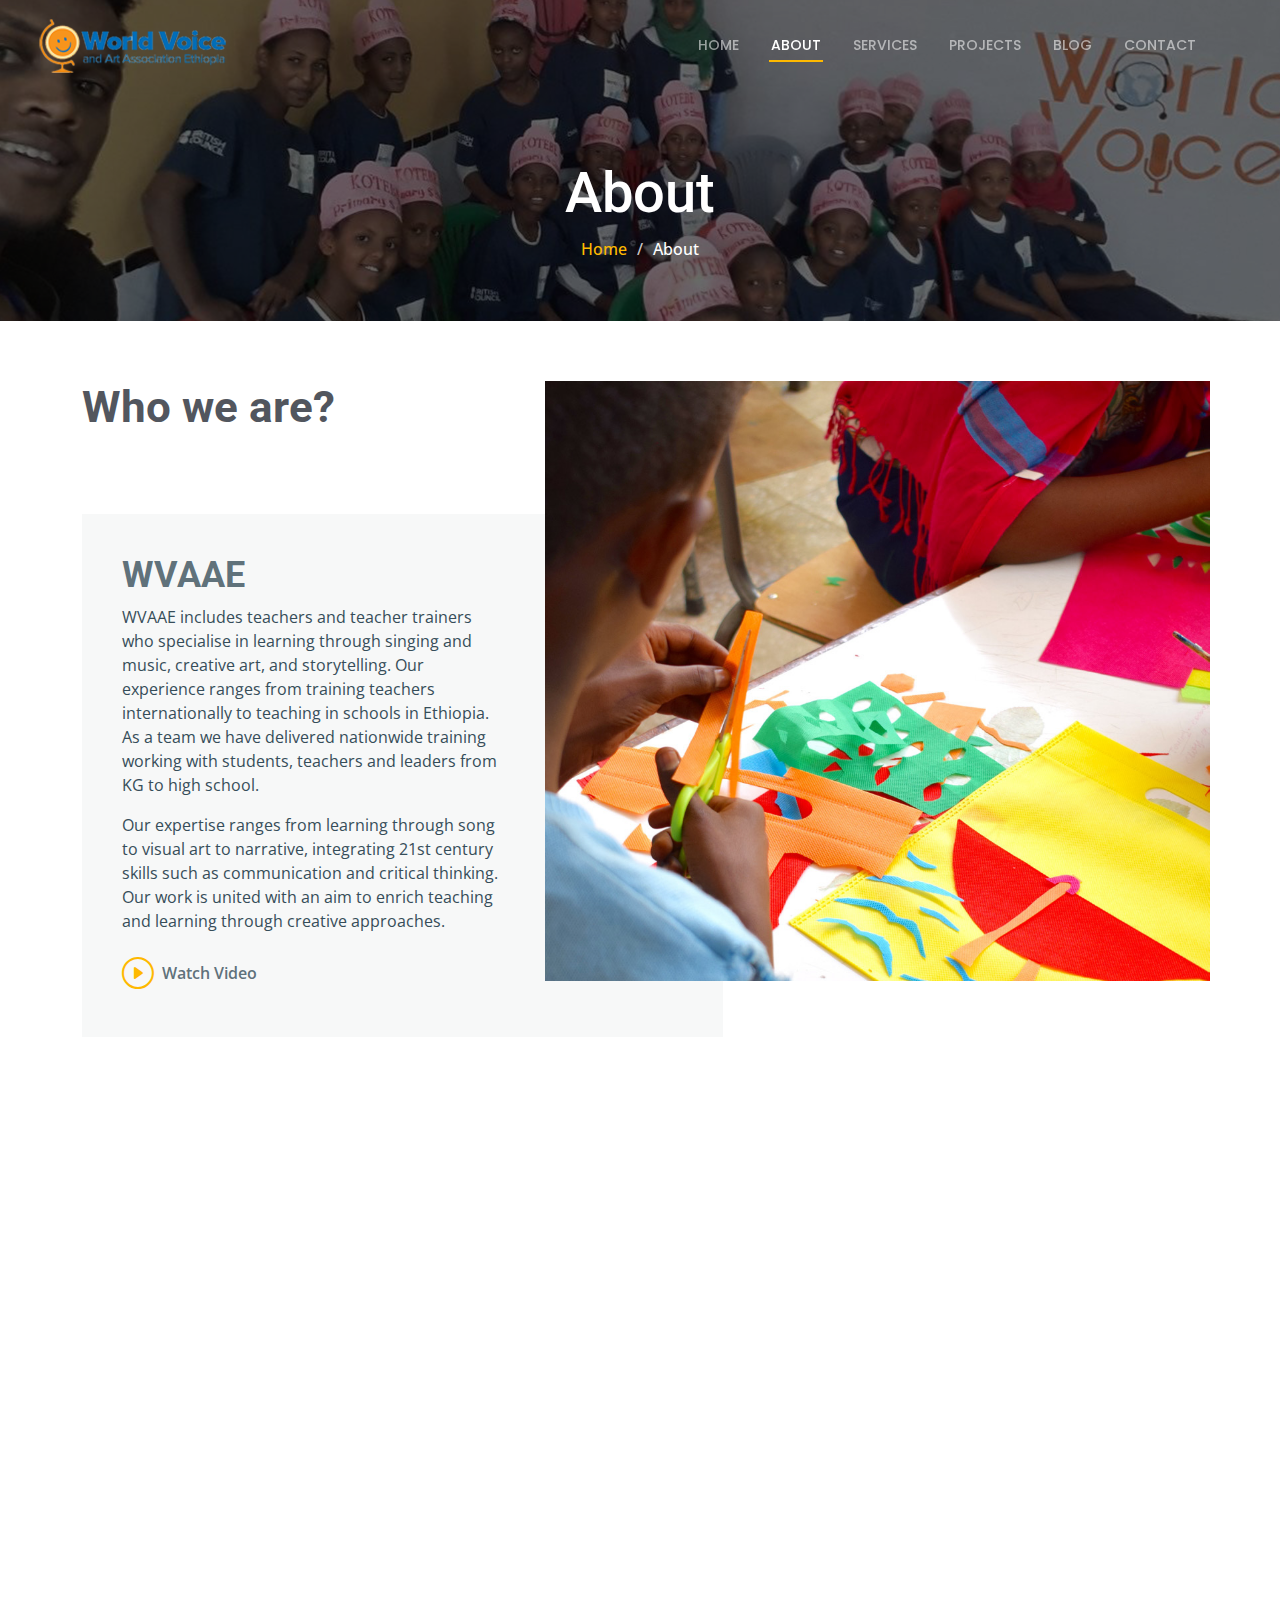
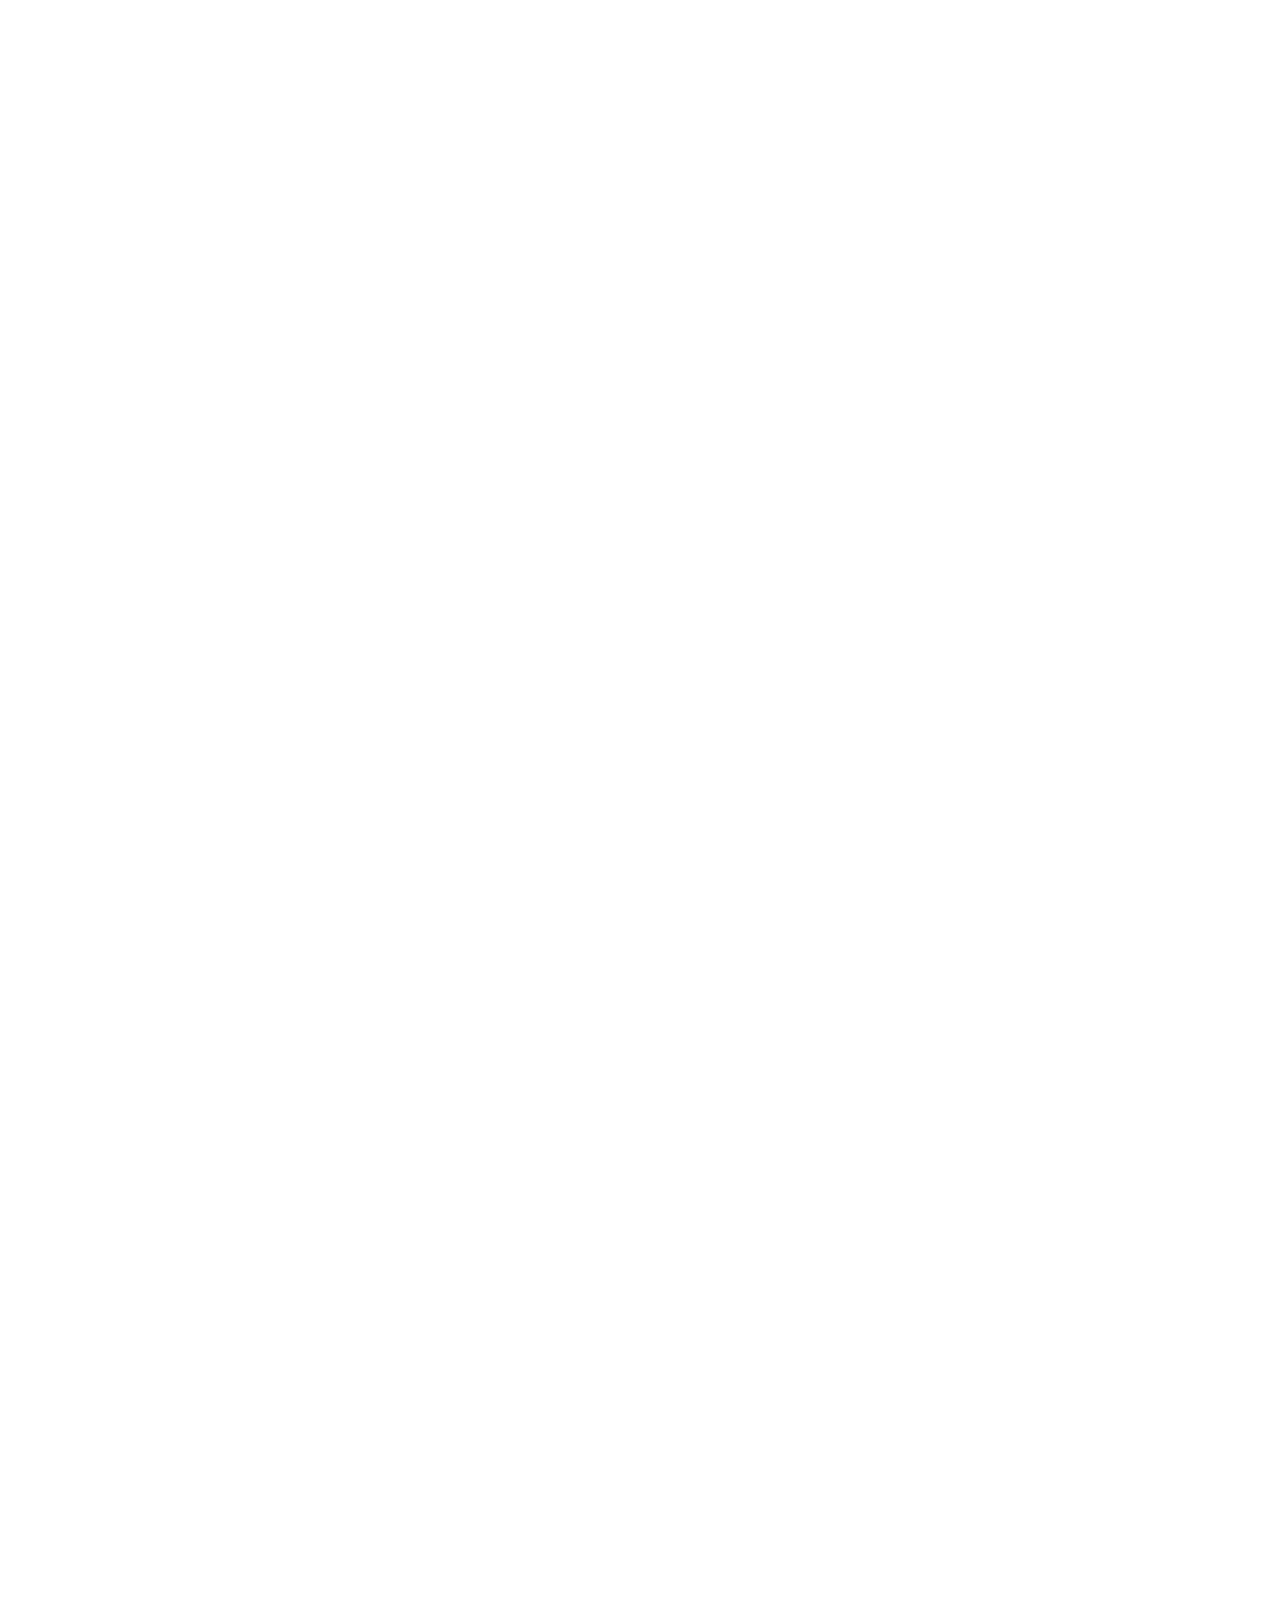
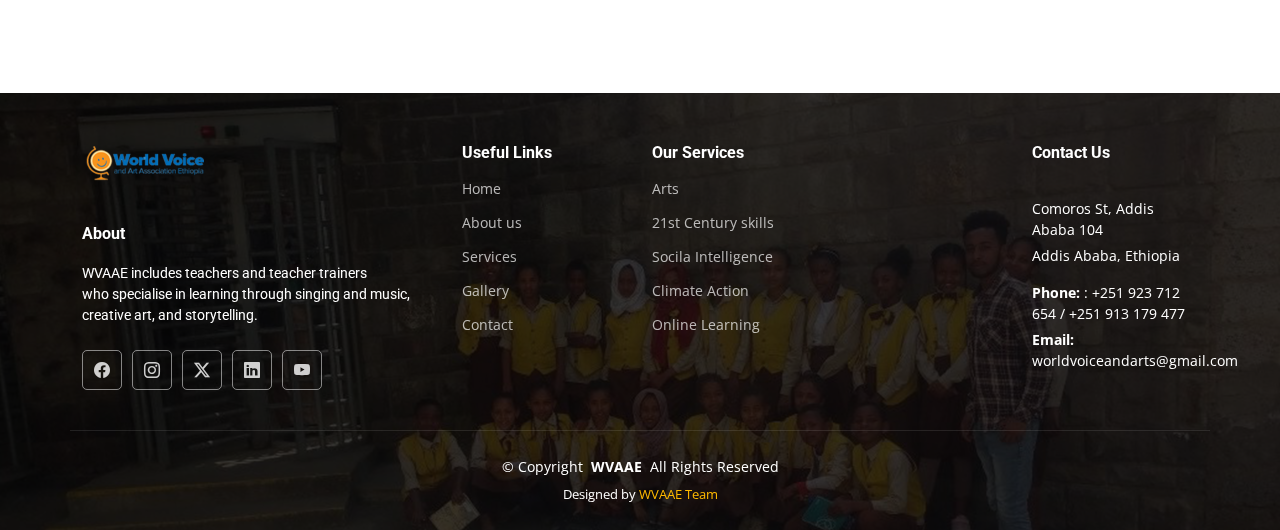
==== about.html @ 80161514 "completed blogs using apis" ====
<!DOCTYPE html>
<html lang="en">

<head>
  <meta charset="utf-8">
  <meta content="width=device-width, initial-scale=1.0" name="viewport">
  <title>About - WVAAE Webiste</title>
  <meta name="description" content="">
  <meta name="keywords" content="">

  <!-- Favicons -->
  <link href="assets/img/favicon.png" rel="icon">
  <link href="assets/img/apple-touch-icon.png" rel="apple-touch-icon">

  <!-- Fonts -->
  <link href="https://fonts.googleapis.com" rel="preconnect">
  <link href="https://fonts.gstatic.com" rel="preconnect" crossorigin>
  <link href="https://fonts.googleapis.com/css2?family=Roboto:ital,wght@0,100;0,300;0,400;0,500;0,700;0,900;1,100;1,300;1,400;1,500;1,700;1,900&family=Open+Sans:ital,wght@0,300;0,400;0,500;0,600;0,700;0,800;1,300;1,400;1,500;1,600;1,700;1,800&family=Poppins:ital,wght@0,100;0,200;0,300;0,400;0,500;0,600;0,700;0,800;0,900;1,100;1,200;1,300;1,400;1,500;1,600;1,700;1,800;1,900&display=swap" rel="stylesheet">

  <!-- Vendor CSS Files -->
  <link href="assets/vendor/bootstrap/css/bootstrap.min.css" rel="stylesheet">
  <link href="assets/vendor/bootstrap-icons/bootstrap-icons.css" rel="stylesheet">
  <link href="assets/vendor/aos/aos.css" rel="stylesheet">
  <link href="assets/vendor/fontawesome-free/css/all.min.css" rel="stylesheet">
  <link href="assets/vendor/glightbox/css/glightbox.min.css" rel="stylesheet">
  <link href="assets/vendor/swiper/swiper-bundle.min.css" rel="stylesheet">

  <!-- Main CSS File -->
  <link href="assets/css/main.css" rel="stylesheet">

 
</head>

<body class="about-page">

  <header id="header" class="header d-flex align-items-center fixed-top">
    <div class="container-fluid container-xl position-relative d-flex align-items-center justify-content-between">

      <a href="index.html" class="logo d-flex align-items-center">
        <!-- Uncomment the line below if you also wish to use an image logo -->
        <img src="assets/img/logo.png" alt="" style="width:100px;height:100px; transform: scale(2)">
        <!--<h1 class="sitename">UpConstruction</h1> <span>.</span>-->
      </a>

      <nav id="navmenu" class="navmenu">
        <ul>
          <li><a href="index.html">Home</a></li>
          <li><a href="about.html" class="active">About</a></li>
          <li><a href="services.html">Services</a></li>
          <li><a href="projects.html">Projects</a></li>
          <li><a href="blog.php">Blog</a></li>
          <!--<li><a href="blog.html">Gallery</a></li>-->
          <li><a href="contact.html">Contact</a></li>
        </ul>  
        <i class="mobile-nav-toggle d-xl-none bi bi-list"></i>
      </nav>

    </div>
  </header>

  <main class="main">

    <!-- Page Title -->
    <div class="page-title dark-background" style="background-image: url(assets/img/page-title-bg.jpg);">
      <div class="container position-relative">
        <h1>About</h1>
        <nav class="breadcrumbs">
          <ol>
            <li><a href="index.html">Home</a></li>
            <li class="current">About</li>
          </ol>
        </nav>
      </div>
    </div><!-- End Page Title -->

    <!-- About Section -->
    <section id="about" class="about section">

      <div class="container">

        <div class="row position-relative">

          <div class="col-lg-7 about-img" data-aos="zoom-out" data-aos-delay="200"><img src="assets/img/about.jpg"></div>

          <div class="col-lg-7" data-aos="fade-up" data-aos-delay="100">
            <h2 class="inner-title">Who we are?</h2>
            <div class="our-story">
              <!--<h4>Est 1988</h4>-->
              <h3>WVAAE</h3>
              <p>WVAAE includes teachers and teacher
                trainers who specialise in learning
                through singing and music, creative art,
                and storytelling. Our experience ranges
                from training teachers internationally to
                teaching in schools in Ethiopia. As a
                team we have delivered nationwide
                training working with students, teachers
                and leaders from KG to high school.</p>
              <!--<ul>
                <li><i class="bi bi-check-circle"></i> <span>Ullamco laboris nisi ut aliquip ex ea commo</span></li>
                <li><i class="bi bi-check-circle"></i> <span>Duis aute irure dolor in reprehenderit in</span></li>
                <li><i class="bi bi-check-circle"></i> <span>Ullamco laboris nisi ut aliquip ex ea</span></li>
              </ul>-->
              <p> Our
                expertise ranges from learning through
                song to visual art to narrative,
                integrating 21st century skills such as
                communication and critical thinking.
                Our work is united with an aim to enrich
                teaching and learning through creative
                approaches.</p>

              <div class="watch-video d-flex align-items-center position-relative">
                <i class="bi bi-play-circle"></i>
                <a href="https://www.youtube.com/watch?v=vJl0YEpzEnM&t=8s" class="glightbox stretched-link">Watch Video</a>
              </div>
            </div>
          </div>

        </div>

      </div>

    </section><!-- /About Section -->

    <!-- Stats Counter Section -->
    <section id="stats-counter" class="stats-counter section">

      <!-- Section Title -->
      <div class="container section-title" data-aos="fade-up">
        <h2>Stats</h2>
        <p>We're expanding our reach! Together, we're building a brighter future for education.</p>
      </div><!-- End Section Title -->

      <div class="container" data-aos="fade-up" data-aos-delay="100">

        <div class="row gy-4">

          <div class="col-lg-3 col-md-6">
            <div class="stats-item d-flex align-items-center w-100 h-100">
              <i class="bi bi-houses color-blue flex-shrink-0"></i>
              <div>
                <span data-purecounter-start="0" data-purecounter-end="20" data-purecounter-duration="1" class="purecounter"></span>
                <p>Schools</p>
              </div>
            </div>
          </div><!-- End Stats Item -->

          <div class="col-lg-3 col-md-6">
            <div class="stats-item d-flex align-items-center w-100 h-100">
              <i class="bi bi-map color-orange flex-shrink-0"></i>
              <div>
                <span data-purecounter-start="0" data-purecounter-end="6" data-purecounter-duration="1" class="purecounter"></span>
                <p>Project Regions</p>
              </div>
            </div>
          </div><!-- End Stats Item -->

          <div class="col-lg-3 col-md-6">
            <div class="stats-item d-flex align-items-center w-100 h-100">
              <i class="bi bi-buildings-fill color-green flex-shrink-0"></i>
              <div>
                <span data-purecounter-start="0" data-purecounter-end="5" data-purecounter-duration="1" class="purecounter"></span>
                <p>Partners</p>
              </div>
            </div>
          </div><!-- End Stats Item -->

          <div class="col-lg-3 col-md-6">
            <div class="stats-item d-flex align-items-center w-100 h-100">
              <i class="bi bi-people color-pink flex-shrink-0"></i>
              <div>
                <span data-purecounter-start="0" data-purecounter-end="10" data-purecounter-duration="1" class="purecounter"></span>
                <p>Trainers</p>
              </div>
            </div>
          </div><!-- End Stats Item -->

        </div>

      </div>

    </section><!-- /Stats Counter Section -->

    <!-- Section Title -->
    <div class="container section-title" data-aos="fade-up">
      <h2>WVAAE, How we started</h2>
      <p>This project started as a collaboration between British Council Ethiopia.</p>
    </div><!-- End Section Title -->

    <!-- Alt Services Section -->
    <section id="alt-services" class="alt-services section">

      <div class="container">

        <div class="row justify-content-around gy-4">
          <div class="features-image col-lg-6" data-aos="fade-up" data-aos-delay="100"><img src="assets/img/about3.jpg" alt=""></div>

          <div class="col-lg-5 d-flex flex-column justify-content-center" data-aos="fade-up" data-aos-delay="200">
            <h3>WVAAE</h3>
            <p>WVAAE was created by a group of teacher
              trainers with backgrounds in music, art
              and English language teaching. Inspiration
              for the association stemmed from British
              Council’s World Voice project, which our
              teacher trainers delivered. The British
              Council supported WVAAE’s start up as a
              legacy for their World Voice project in
              Ethiopia.</p>

              <p>Despite the impact of Covid 19 on education
                WVAAE has continued delivering projects
                with organisations such as British Council,
                Youth Council Foundation, and Ethiopia
                Reads.</p>

            
          </div>
        </div>

      </div>

    </section><!-- /Alt Services Section -->

    <!-- Alt Services 2 Section -->
    <section id="alt-services-2" class="alt-services-2 section">

      <div class="container">

        <div class="row justify-content-around gy-4">

          <div class="col-lg-6 d-flex flex-column justify-content-center order-2 order-lg-1" data-aos="fade-up" data-aos-delay="100">
            <p>WVAAE is a not-for-profit organisation
              established in 2019 with a social enterprise
              wing. Our broad aim is improving
              education in Ethiopia through creative
              approaches including capacity building for
              creative education with leaders, hands-on
              work with teachers and students, reaching
              into non-traditional learning spaces and
              schools.</p>

              <p> Creative education aims to
                enhance learning outcomes across the
                curriculum through approaches such as
                song, visual art, music and storytelling. It
                focuses on developing 21st century skills
                such as innovation, critical thinking and
                creativity, enriching learning with
                meaningful and impactful experiences. 
                </p>

          </div>

          <div class="features-image col-lg-5 order-1 order-lg-2" data-aos="fade-up" data-aos-delay="200">
            <img src="assets/img/about2.jpg" alt="">
          </div>

        </div>

      </div>

    </section><!-- /Alt Services 2 Section -->

    <!-- Team Section -->
     <!--
    <section id="team" class="team section">

      <!-- Section Title -->
       <!--
      <div class="container section-title" data-aos="fade-up">
        <h2>Team</h2>
        <p>We're committed to working together to achieve lasting change in education.</p>
      </div><!-- End Section Title -->
      <!--
      <div class="container">

        <div class="row gy-5">

          <div class="col-lg-4 col-md-6 member" data-aos="fade-up" data-aos-delay="100">
            <div class="member-img">
              <img src="assets/img/team/team-1.jpg" class="img-fluid" alt="">
              <div class="social">
                <a href="#"><i class="bi bi-twitter-x"></i></a>
                <a href="#"><i class="bi bi-facebook"></i></a>
                <a href="#"><i class="bi bi-instagram"></i></a>
                <a href="#"><i class="bi bi-linkedin"></i></a>
              </div>
            </div>
            <div class="member-info text-center">
              <h4>Zeny Zerfu</h4>
              <span>xxx</span>
              <p>Aliquam iure quaerat voluptatem praesentium possimus unde laudantium vel dolorum distinctio dire flow</p>
            </div>
          </div><!-- End Team Member -->
          <!--
          <div class="col-lg-4 col-md-6 member" data-aos="fade-up" data-aos-delay="200">
            <div class="member-img">
              <img src="assets/img/team/team-2.jpg" class="img-fluid" alt="">
              <div class="social">
                <a href="#"><i class="bi bi-twitter-x"></i></a>
                <a href="#"><i class="bi bi-facebook"></i></a>
                <a href="#"><i class="bi bi-instagram"></i></a>
                <a href="#"><i class="bi bi-linkedin"></i></a>
              </div>
            </div>
            <div class="member-info text-center">
              <h4>Martha Hardy</h4>
              <span>xxx</span>
              <p>Labore ipsam sit consequatur exercitationem rerum laboriosam laudantium aut quod dolores exercitationem ut</p>
            </div>
          </div><!-- End Team Member -->
          <!--
          <div class="col-lg-4 col-md-6 member" data-aos="fade-up" data-aos-delay="300">
            <div class="member-img">
              <img src="assets/img/team/team-3.jpg" class="img-fluid" alt="">
              <div class="social">
                <a href="#"><i class="bi bi-twitter-x"></i></a>
                <a href="#"><i class="bi bi-facebook"></i></a>
                <a href="#"><i class="bi bi-instagram"></i></a>
                <a href="#"><i class="bi bi-linkedin"></i></a>
              </div>
            </div>
            <div class="member-info text-center">
              <h4>Tsigaye</h4>
              <span>xxx</span>
              <p>Illum minima ea autem doloremque ipsum quidem quas aspernatur modi ut praesentium vel tque sed facilis at qui</p>
            </div>
          </div><!-- End Team Member -->
          <!--
          <div class="col-lg-4 col-md-6 member" data-aos="fade-up" data-aos-delay="400">
            <div class="member-img">
              <img src="assets/img/team/team-4.jpg" class="img-fluid" alt="">
              <div class="social">
                <a href="#"><i class="bi bi-twitter-x"></i></a>
                <a href="#"><i class="bi bi-facebook"></i></a>
                <a href="#"><i class="bi bi-instagram"></i></a>
                <a href="#"><i class="bi bi-linkedin"></i></a>
              </div>
            </div>
            <div class="member-info text-center">
              <h4>Tsigaye </h4>
              <span>xxxx</span>
              <p>Magni voluptatem accusamus assumenda cum nisi aut qui dolorem voluptate sed et veniam quasi quam consectetur</p>
            </div>
          </div><!-- End Team Member -->
          <!--
          <div class="col-lg-4 col-md-6 member" data-aos="fade-up" data-aos-delay="500">
            <div class="member-img">
              <img src="assets/img/team/team-5.jpg" class="img-fluid" alt="">
              <div class="social">
                <a href="#"><i class="bi bi-twitter-x"></i></a>
                <a href="#"><i class="bi bi-facebook"></i></a>
                <a href="#"><i class="bi bi-instagram"></i></a>
                <a href="#"><i class="bi bi-linkedin"></i></a>
              </div>
            </div>
            <div class="member-info text-center">
              <h4>Brian Doe</h4>
              <span>Marketing</span>
              <p>Qui consequuntur quos accusamus magnam quo est molestiae eius laboriosam sunt doloribus quia impedit laborum velit</p>
            </div>
          </div><!-- End Team Member -->  
          <!--
          <div class="col-lg-4 col-md-6 member" data-aos="fade-up" data-aos-delay="600">
            <div class="member-img">
              <img src="assets/img/team/team-6.jpg" class="img-fluid" alt="">
              <div class="social">
                <a href="#"><i class="bi bi-twitter-x"></i></a>
                <a href="#"><i class="bi bi-facebook"></i></a>
                <a href="#"><i class="bi bi-instagram"></i></a>
                <a href="#"><i class="bi bi-linkedin"></i></a>
              </div>
            </div>
            <div class="member-info text-center">
              <h4>Josepha Palas</h4>
              <span>Operation</span>
              <p>Sint sint eveniet explicabo amet consequatur nesciunt error enim rerum earum et omnis fugit eligendi cupiditate vel</p>
            </div>
          </div><!-- End Team Member -->
       
        </div>

      </div>

    </section><!-- /Team Section -->

    <!-- Testimonials Section -->
    <section id="testimonials" class="testimonials section">

      <!-- Section Title -->
      <div class="container section-title" data-aos="fade-up">
        <h2>Testimonials</h2>
        <p>What They said about us</p>
      </div><!-- End Section Title -->

      <div class="container" data-aos="fade-up" data-aos-delay="100">

        <div class="swiper init-swiper">
          <script type="application/json" class="swiper-config">
            {
              "loop": true,
              "speed": 600,
              "autoplay": {
                "delay": 5000
              },
              "slidesPerView": "auto",
              "pagination": {
                "el": ".swiper-pagination",
                "type": "bullets",
                "clickable": true
              },
              "breakpoints": {
                "320": {
                  "slidesPerView": 1,
                  "spaceBetween": 40
                },
                "1200": {
                  "slidesPerView": 2,
                  "spaceBetween": 20
                }
              }
            }
          </script>
          <div class="swiper-wrapper">

            <div class="swiper-slide">
              <div class="testimonial-wrap">
                <div class="testimonial-item">
                  <img src="assets/img/testimonials/testimonials-1.jpg" class="testimonial-img" alt="">
                  <h3>Senbetu Fejo</h3>
                  <h4>English Teacher &amp; Adama, Ethiopia</h4>
                  <div class="stars">
                    <i class="bi bi-star-fill"></i><i class="bi bi-star-fill"></i><i class="bi bi-star-fill"></i><i class="bi bi-star-fill"></i><i class="bi bi-star-fill"></i>
                  </div>
                  <p>
                    <i class="bi bi-quote quote-icon-left"></i>
                    <span>After the training, if we attend the courses, I think it will help us help our students. The training will also help us update our skills.</span>
                    <i class="bi bi-quote quote-icon-right"></i>
                  </p>
                </div>
              </div>
            </div><!-- End testimonial item -->

            <div class="swiper-slide">
              <div class="testimonial-wrap">
                <div class="testimonial-item">
                  <img src="assets/img/testimonials/testimonials-2.jpg" class="testimonial-img" alt="">
                  <h3>Wesenyelesh Wube</h3>
                  <h4>English teacher Adama, Ethiopia</h4>
                  <div class="stars">
                    <i class="bi bi-star-fill"></i><i class="bi bi-star-fill"></i><i class="bi bi-star-fill"></i><i class="bi bi-star-fill"></i><i class="bi bi-star-fill"></i>
                  </div>
                  <p>
                    <i class="bi bi-quote quote-icon-left"></i>
                    <span>My weakness as a teacher is that I don’t use technology enough. Now from this training I can use digital resources to improve all my skills in the classroom.</span>
                    <i class="bi bi-quote quote-icon-right"></i>
                  </p>
                </div>
              </div>
            </div><!-- End testimonial item -->

            <div class="swiper-slide">
              <div class="testimonial-wrap">
                <div class="testimonial-item">
                  <img src="assets/img/testimonials/testimonials-3.jpg" class="testimonial-img" alt="">
                  <h3>Getu Sime</h3>
                  <h4>English Teacher Adama, Ethiopia</h4>
                  <div class="stars">
                    <i class="bi bi-star-fill"></i><i class="bi bi-star-fill"></i><i class="bi bi-star-fill"></i><i class="bi bi-star-fill"></i><i class="bi bi-star-fill"></i>
                  </div>
                  <p>
                    <i class="bi bi-quote quote-icon-left"></i>
                    <span>I think I can get a better understanding of teaching English as a foreign language. If I develop my competence, the benefit is for my students.</span>
                    <i class="bi bi-quote quote-icon-right"></i>
                  </p>
                </div>
              </div>
            </div><!-- End testimonial item -->
          
            <div class="swiper-slide">
              <div class="testimonial-wrap">
                <div class="testimonial-item">
                  <img src="assets/img/testimonials/testimonials-4.jpg" class="testimonial-img" alt="">
                  <h3>Seada Abader</h3>
                  <h4>English Teacher Adama, Ethiopiar</h4>
                  <div class="stars">
                    <i class="bi bi-star-fill"></i><i class="bi bi-star-fill"></i><i class="bi bi-star-fill"></i><i class="bi bi-star-fill"></i><i class="bi bi-star-fill"></i>
                  </div>
                  <p>
                    <i class="bi bi-quote quote-icon-left"></i>
                    <span>This is my profession so I want to develop my skills and my language too. I want to become a fluent speaker so I can become a better teacher.</span>
                    <i class="bi bi-quote quote-icon-right"></i>
                  </p>
                </div>
              </div>
            </div><!-- End testimonial item -->

           

          </div>
          <div class="swiper-pagination"></div>
        </div>

      </div>

    </section><!-- /Testimonials Section -->

  </main>

  <footer id="footer" class="footer dark-background">

    <div class="container footer-top">
      <div class="row gy-4">
        <div class="col-lg-4 col-md-6 footer-about">
          <a href="index.html" class="logo d-flex align-items-center">
            <img src="assets/img/logo.png" alt="">
          </a>
          <div class="footer-contact pt-3">
            <h4>About</h4>
            <p>WVAAE includes teachers and teacher trainers <br>who specialise in learning through singing and music, <br>creative art, and storytelling.</p>
          </div>
          <div class="social-links d-flex mt-4">
            <a href="https://web.facebook.com/profile.php?id=100065278110578"><i class="bi bi-facebook"></i></a>
            <a href=""><i class="bi bi-instagram"></i></a>
            <a href=""><i class="bi bi-twitter-x"></i></a>
            <a href=""><i class="bi bi-linkedin"></i></a>
            <a href=""><i class="bi bi-youtube"></i></a>
          </div>
        </div>

        <div class="col-lg-2 col-md-3 footer-links">
          <h4>Useful Links</h4>
          <ul>
            <li><a href="index.html">Home</a></li>
            <li><a href="about.html">About us</a></li>
            <li><a href="services.html">Services</a></li>
            <li><a href="blog.html">Gallery</a></li>
            <li><a href="contact.html">Contact</a></li>
          </ul>
        </div>

        <div class="col-lg-2 col-md-3 footer-links">
          <h4>Our Services</h4>
          <ul>
            <li><a href="services.html">Arts</a></li>
            <li><a href="services.html">21st Century skills</a></li>
            <li><a href="services.html">Socila Intelligence</a></li>
            <li><a href="services.html">Climate Action</a></li>
            <li><a href="services.html">Online Learning</a></li>
          </ul>
        </div>

        <div class="col-lg-2 col-md-3 footer-links">
          
        </div>

        <div class="col-lg-2 col-md-3 footer-links">
          <h4>Contact Us</h4>
          <div class="footer-contact pt-3">
            <p>Comoros St, Addis Ababa 104</p>
            <p>Addis Ababa, Ethiopia</p>
            <p class="mt-3"><strong>Phone:</strong> <span>: +251 923 712 654 / +251 913 179 477</span></p>
            <p><strong>Email:</strong> <span>worldvoiceandarts@gmail.com</span></p>
          </div>
        </div>

      </div>
    </div>

    <div class="container copyright text-center mt-4">
      <p>© <span>Copyright</span> <strong class="px-1 sitename">WVAAE</strong> <span>All Rights Reserved</span></p>
      <div class="credits">
        <!-- All the links in the footer should remain intact. -->
        <!-- You can delete the links only if you've purchased the pro version. -->
        <!-- Licensing information: https://bootstrapmade.com/license/ -->
        <!-- Purchase the pro version with working PHP/AJAX contact form: [buy-url] -->
        Designed by <a href="https://bootstrapmade.com/">WVAAE Team</a>
      </div>
    </div>

  </footer>

  <!-- Scroll Top -->
  <a href="#" id="scroll-top" class="scroll-top d-flex align-items-center justify-content-center"><i class="bi bi-arrow-up-short"></i></a>

  <!-- Preloader -->
  <div id="preloader"></div>

  <!-- Vendor JS Files -->
  <script src="assets/vendor/bootstrap/js/bootstrap.bundle.min.js"></script>
  <script src="assets/vendor/php-email-form/validate.js"></script>
  <script src="assets/vendor/aos/aos.js"></script>
  <script src="assets/vendor/glightbox/js/glightbox.min.js"></script>
  <script src="assets/vendor/imagesloaded/imagesloaded.pkgd.min.js"></script>
  <script src="assets/vendor/isotope-layout/isotope.pkgd.min.js"></script>
  <script src="assets/vendor/swiper/swiper-bundle.min.js"></script>
  <script src="assets/vendor/purecounter/purecounter_vanilla.js"></script>

  <!-- Main JS File -->
  <script src="assets/js/main.js"></script>

</body>

</html>
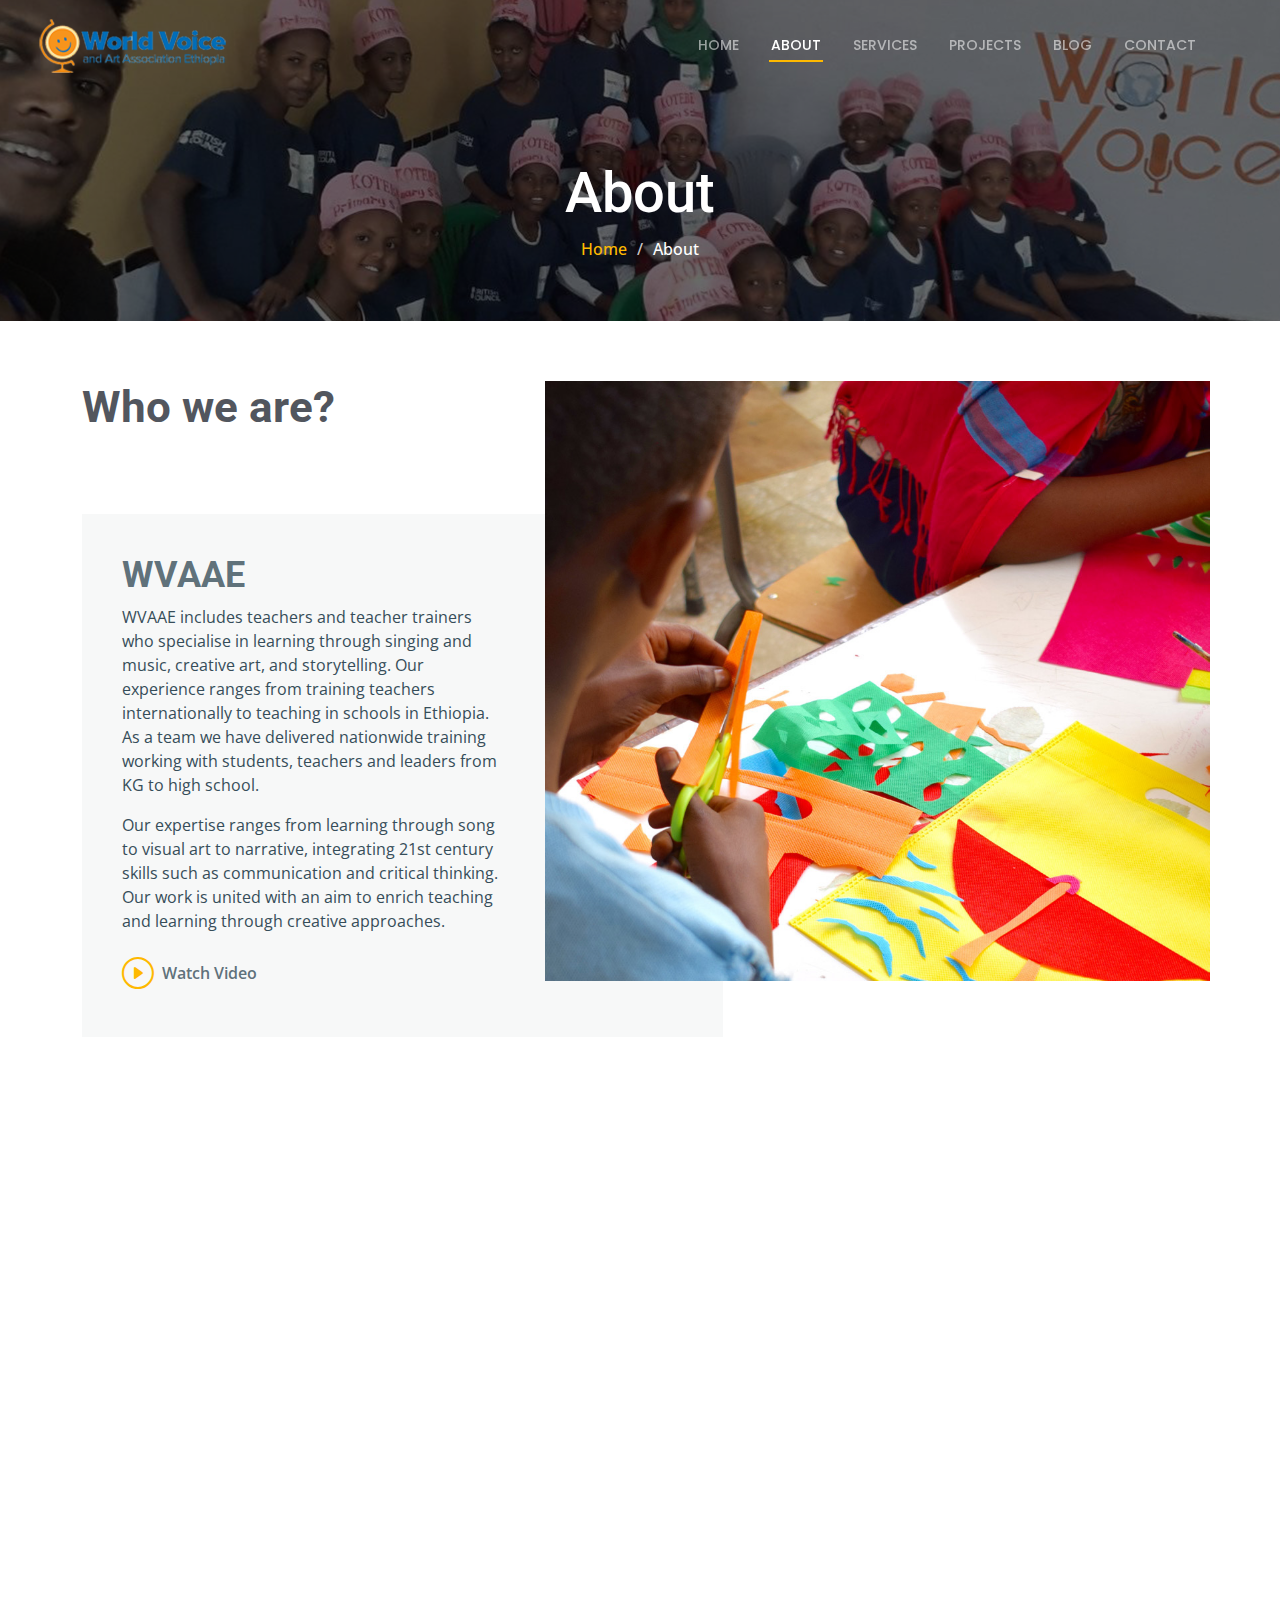
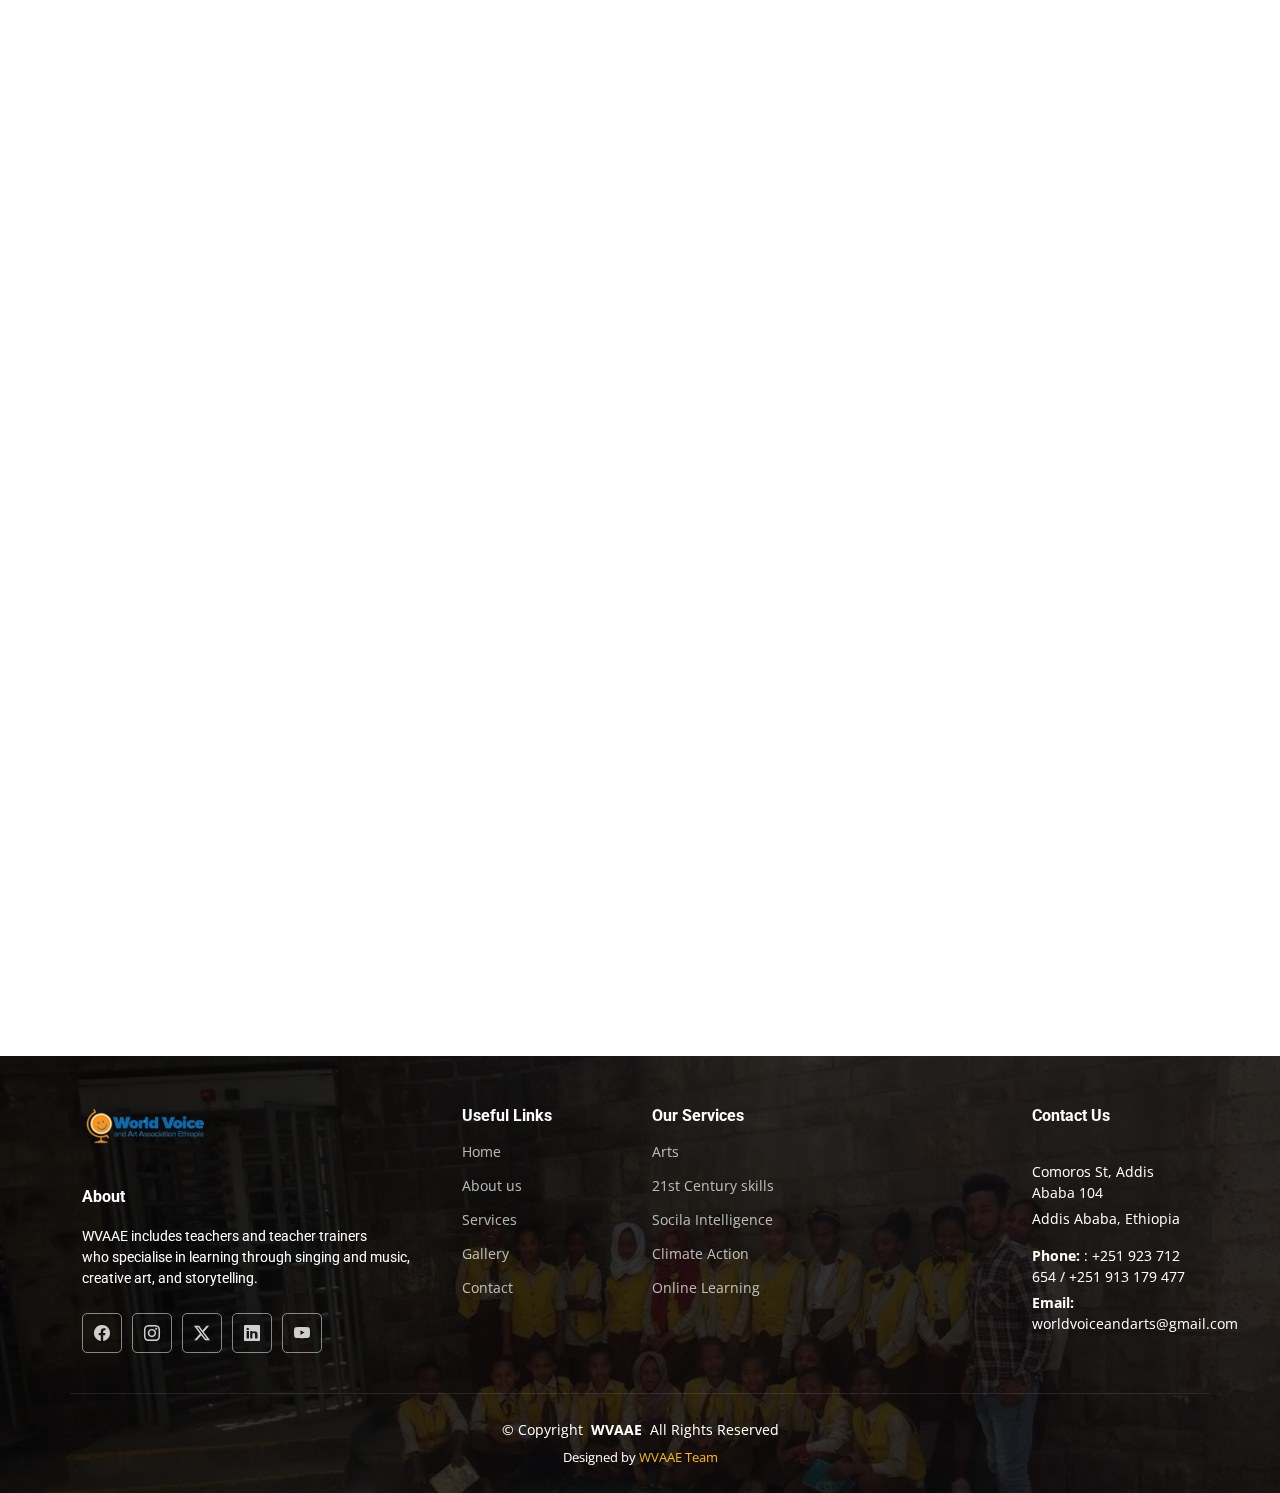
==== commit 91375a69: "testimonials in abt removed" ====
--- a/about.html
+++ b/about.html
@@ -385,126 +385,6 @@
 
     </section><!-- /Team Section -->
 
-    <!-- Testimonials Section -->
-    <section id="testimonials" class="testimonials section">
-
-      <!-- Section Title -->
-      <div class="container section-title" data-aos="fade-up">
-        <h2>Testimonials</h2>
-        <p>What They said about us</p>
-      </div><!-- End Section Title -->
-
-      <div class="container" data-aos="fade-up" data-aos-delay="100">
-
-        <div class="swiper init-swiper">
-          <script type="application/json" class="swiper-config">
-            {
-              "loop": true,
-              "speed": 600,
-              "autoplay": {
-                "delay": 5000
-              },
-              "slidesPerView": "auto",
-              "pagination": {
-                "el": ".swiper-pagination",
-                "type": "bullets",
-                "clickable": true
-              },
-              "breakpoints": {
-                "320": {
-                  "slidesPerView": 1,
-                  "spaceBetween": 40
-                },
-                "1200": {
-                  "slidesPerView": 2,
-                  "spaceBetween": 20
-                }
-              }
-            }
-          </script>
-          <div class="swiper-wrapper">
-
-            <div class="swiper-slide">
-              <div class="testimonial-wrap">
-                <div class="testimonial-item">
-                  <img src="assets/img/testimonials/testimonials-1.jpg" class="testimonial-img" alt="">
-                  <h3>Senbetu Fejo</h3>
-                  <h4>English Teacher &amp; Adama, Ethiopia</h4>
-                  <div class="stars">
-                    <i class="bi bi-star-fill"></i><i class="bi bi-star-fill"></i><i class="bi bi-star-fill"></i><i class="bi bi-star-fill"></i><i class="bi bi-star-fill"></i>
-                  </div>
-                  <p>
-                    <i class="bi bi-quote quote-icon-left"></i>
-                    <span>After the training, if we attend the courses, I think it will help us help our students. The training will also help us update our skills.</span>
-                    <i class="bi bi-quote quote-icon-right"></i>
-                  </p>
-                </div>
-              </div>
-            </div><!-- End testimonial item -->
-
-            <div class="swiper-slide">
-              <div class="testimonial-wrap">
-                <div class="testimonial-item">
-                  <img src="assets/img/testimonials/testimonials-2.jpg" class="testimonial-img" alt="">
-                  <h3>Wesenyelesh Wube</h3>
-                  <h4>English teacher Adama, Ethiopia</h4>
-                  <div class="stars">
-                    <i class="bi bi-star-fill"></i><i class="bi bi-star-fill"></i><i class="bi bi-star-fill"></i><i class="bi bi-star-fill"></i><i class="bi bi-star-fill"></i>
-                  </div>
-                  <p>
-                    <i class="bi bi-quote quote-icon-left"></i>
-                    <span>My weakness as a teacher is that I don’t use technology enough. Now from this training I can use digital resources to improve all my skills in the classroom.</span>
-                    <i class="bi bi-quote quote-icon-right"></i>
-                  </p>
-                </div>
-              </div>
-            </div><!-- End testimonial item -->
-
-            <div class="swiper-slide">
-              <div class="testimonial-wrap">
-                <div class="testimonial-item">
-                  <img src="assets/img/testimonials/testimonials-3.jpg" class="testimonial-img" alt="">
-                  <h3>Getu Sime</h3>
-                  <h4>English Teacher Adama, Ethiopia</h4>
-                  <div class="stars">
-                    <i class="bi bi-star-fill"></i><i class="bi bi-star-fill"></i><i class="bi bi-star-fill"></i><i class="bi bi-star-fill"></i><i class="bi bi-star-fill"></i>
-                  </div>
-                  <p>
-                    <i class="bi bi-quote quote-icon-left"></i>
-                    <span>I think I can get a better understanding of teaching English as a foreign language. If I develop my competence, the benefit is for my students.</span>
-                    <i class="bi bi-quote quote-icon-right"></i>
-                  </p>
-                </div>
-              </div>
-            </div><!-- End testimonial item -->
-          
-            <div class="swiper-slide">
-              <div class="testimonial-wrap">
-                <div class="testimonial-item">
-                  <img src="assets/img/testimonials/testimonials-4.jpg" class="testimonial-img" alt="">
-                  <h3>Seada Abader</h3>
-                  <h4>English Teacher Adama, Ethiopiar</h4>
-                  <div class="stars">
-                    <i class="bi bi-star-fill"></i><i class="bi bi-star-fill"></i><i class="bi bi-star-fill"></i><i class="bi bi-star-fill"></i><i class="bi bi-star-fill"></i>
-                  </div>
-                  <p>
-                    <i class="bi bi-quote quote-icon-left"></i>
-                    <span>This is my profession so I want to develop my skills and my language too. I want to become a fluent speaker so I can become a better teacher.</span>
-                    <i class="bi bi-quote quote-icon-right"></i>
-                  </p>
-                </div>
-              </div>
-            </div><!-- End testimonial item -->
-
-           
-
-          </div>
-          <div class="swiper-pagination"></div>
-        </div>
-
-      </div>
-
-    </section><!-- /Testimonials Section -->
 
   </main>
 
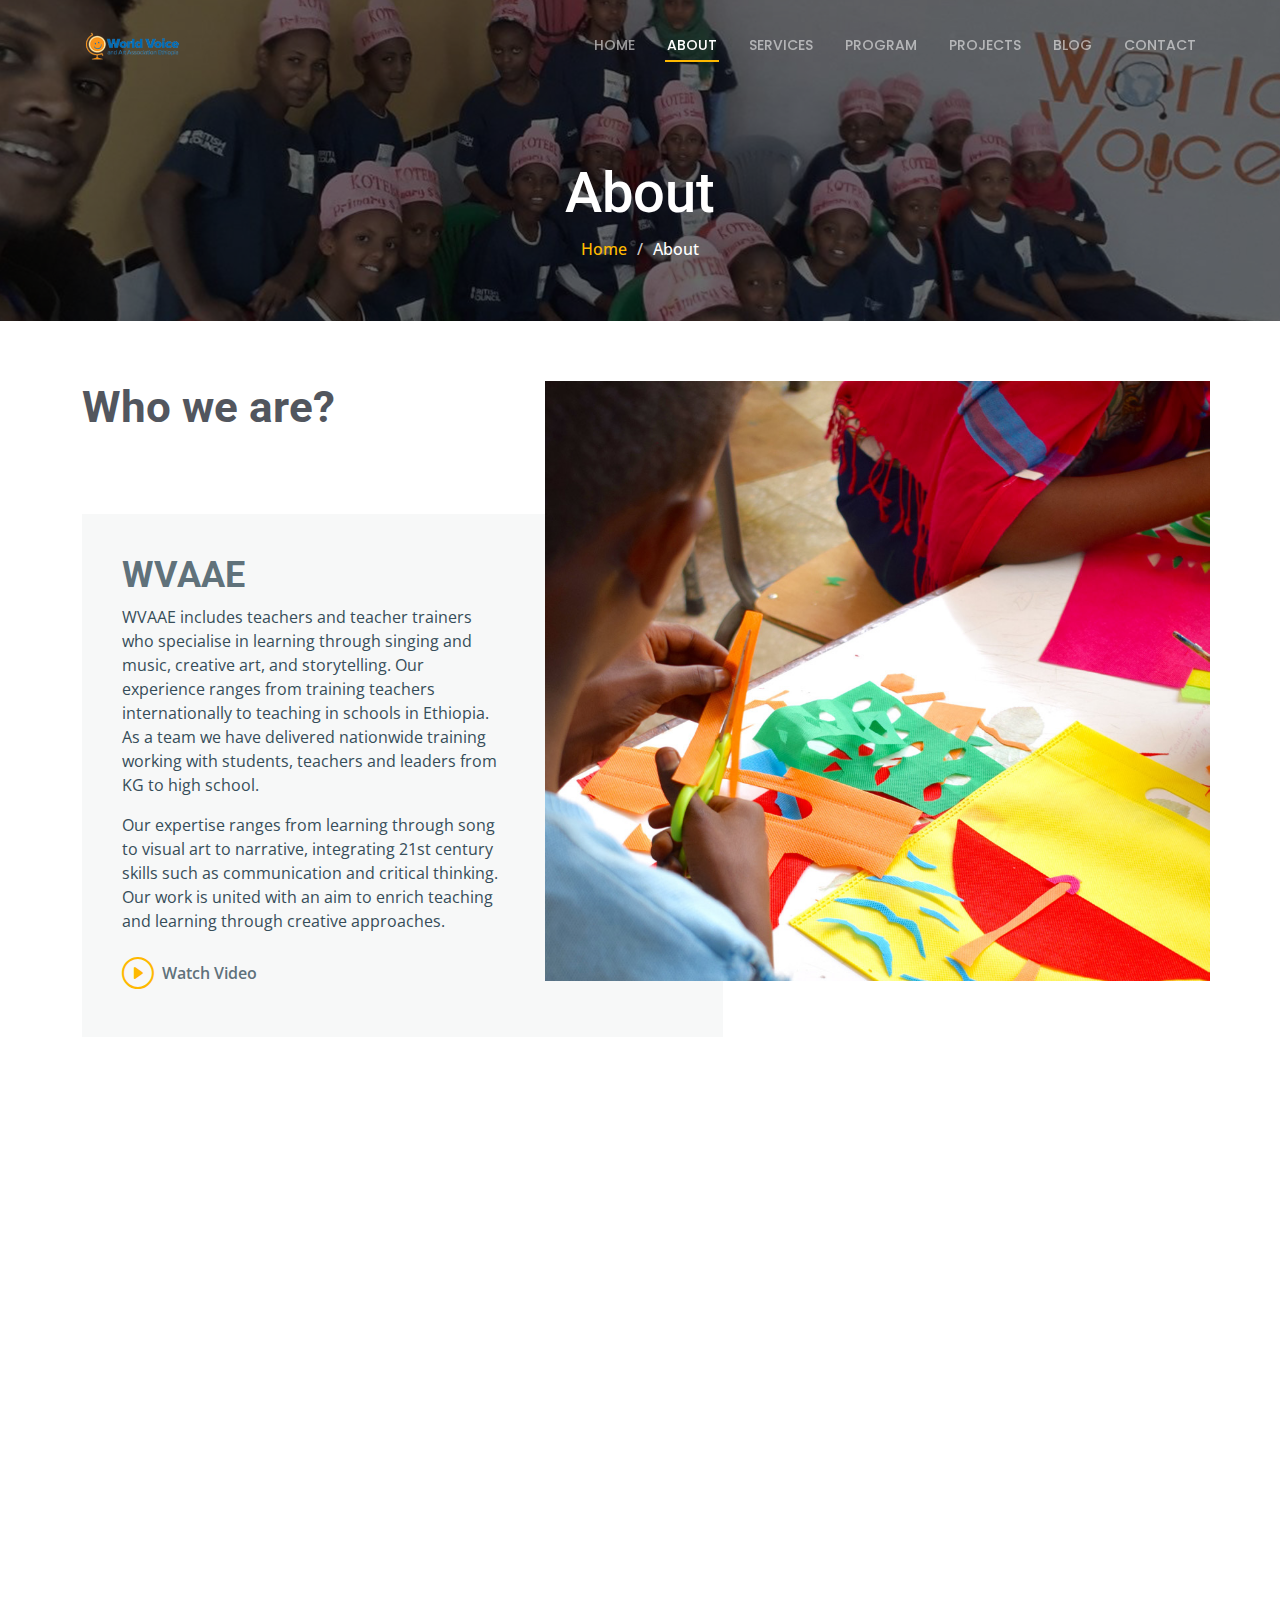
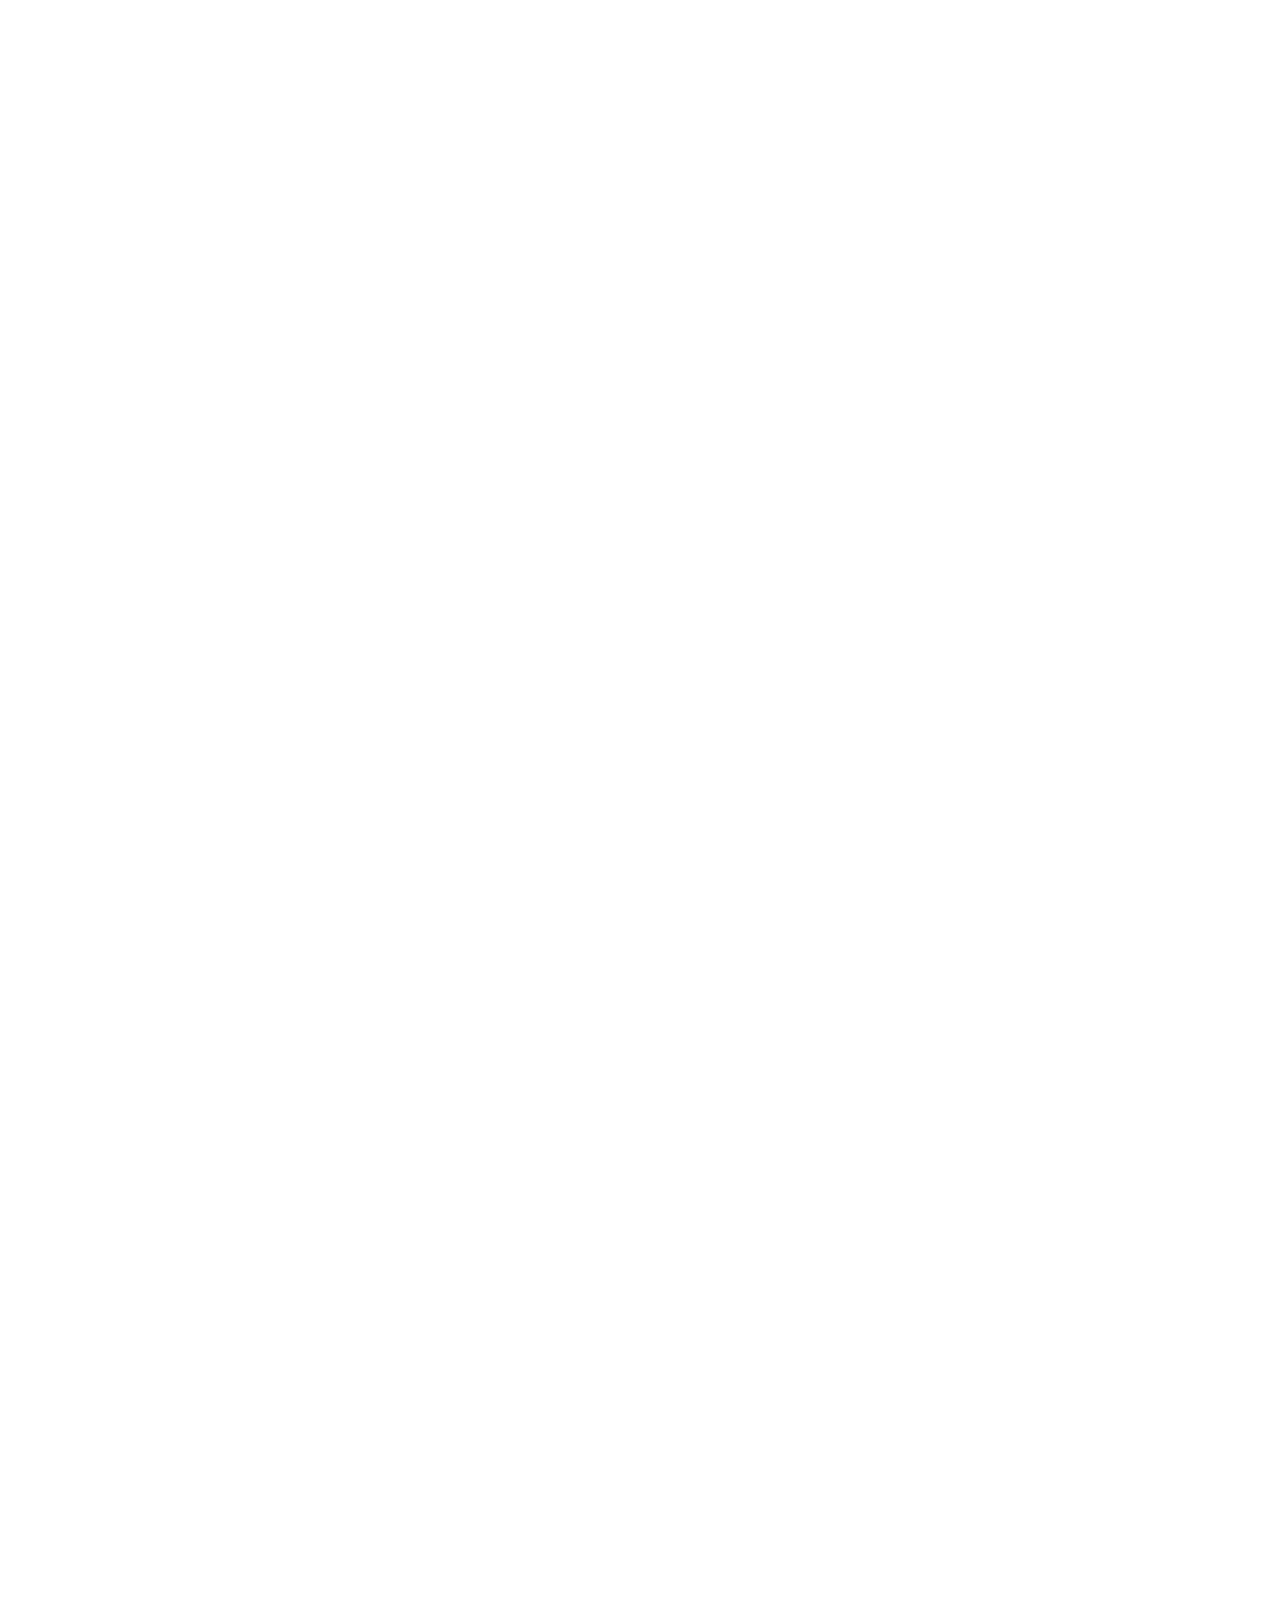
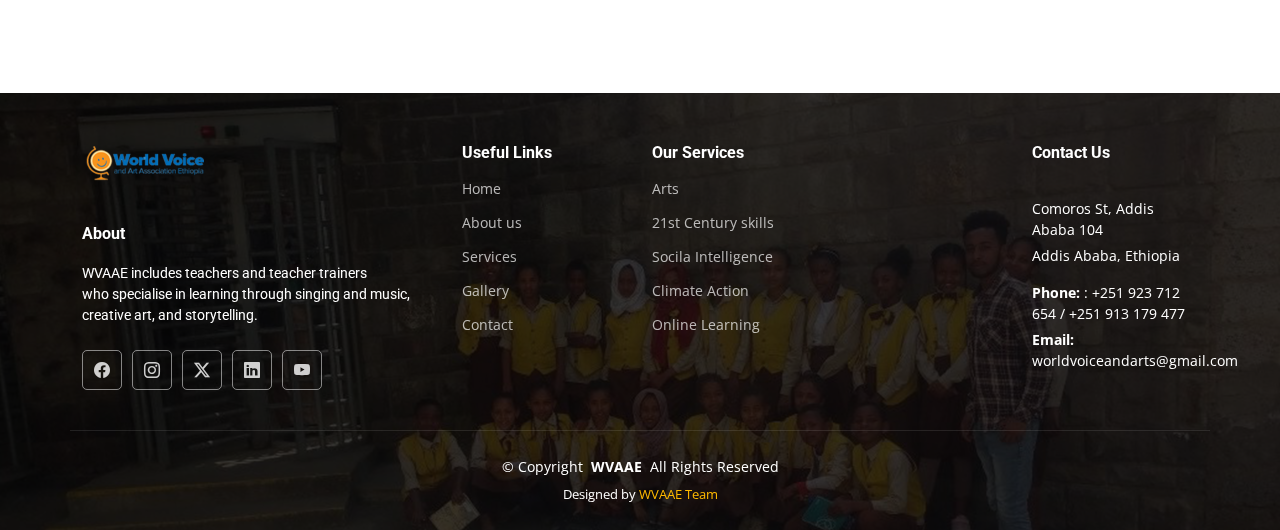
==== commit 0d992f93: "product" ====
--- a/about.html
+++ b/about.html
@@ -38,7 +38,7 @@
 
       <a href="index.html" class="logo d-flex align-items-center">
         <!-- Uncomment the line below if you also wish to use an image logo -->
-        <img src="assets/img/logo.png" alt="" style="width:100px;height:100px; transform: scale(2)">
+        <img src="assets/img/logo.png" alt="" style="width:100px;height:100px;">
         <!--<h1 class="sitename">UpConstruction</h1> <span>.</span>-->
       </a>
 
@@ -47,6 +47,7 @@
           <li><a href="index.html">Home</a></li>
           <li><a href="about.html" class="active">About</a></li>
           <li><a href="services.html">Services</a></li>
+          <li><a href="program.html" >program</a></li>
           <li><a href="projects.html">Projects</a></li>
           <li><a href="blog.php">Blog</a></li>
           <!--<li><a href="blog.html">Gallery</a></li>-->
@@ -385,6 +386,126 @@
 
     </section><!-- /Team Section -->
 
+    <!-- Testimonials Section -->
+    <section id="testimonials" class="testimonials section">
+
+      <!-- Section Title -->
+      <div class="container section-title" data-aos="fade-up">
+        <h2>Testimonials</h2>
+        <p>What They said about us</p>
+      </div><!-- End Section Title -->
+
+      <div class="container" data-aos="fade-up" data-aos-delay="100">
+
+        <div class="swiper init-swiper">
+          <script type="application/json" class="swiper-config">
+            {
+              "loop": true,
+              "speed": 600,
+              "autoplay": {
+                "delay": 5000
+              },
+              "slidesPerView": "auto",
+              "pagination": {
+                "el": ".swiper-pagination",
+                "type": "bullets",
+                "clickable": true
+              },
+              "breakpoints": {
+                "320": {
+                  "slidesPerView": 1,
+                  "spaceBetween": 40
+                },
+                "1200": {
+                  "slidesPerView": 2,
+                  "spaceBetween": 20
+                }
+              }
+            }
+          </script>
+          <div class="swiper-wrapper">
+
+            <div class="swiper-slide">
+              <div class="testimonial-wrap">
+                <div class="testimonial-item">
+                  <img src="assets/img/testimonials/testimonials-1.jpg" class="testimonial-img" alt="">
+                  <h3>Senbetu Fejo</h3>
+                  <h4>English Teacher &amp; Adama, Ethiopia</h4>
+                  <div class="stars">
+                    <i class="bi bi-star-fill"></i><i class="bi bi-star-fill"></i><i class="bi bi-star-fill"></i><i class="bi bi-star-fill"></i><i class="bi bi-star-fill"></i>
+                  </div>
+                  <p>
+                    <i class="bi bi-quote quote-icon-left"></i>
+                    <span>After the training, if we attend the courses, I think it will help us help our students. The training will also help us update our skills.</span>
+                    <i class="bi bi-quote quote-icon-right"></i>
+                  </p>
+                </div>
+              </div>
+            </div><!-- End testimonial item -->
+
+            <div class="swiper-slide">
+              <div class="testimonial-wrap">
+                <div class="testimonial-item">
+                  <img src="assets/img/testimonials/testimonials-2.jpg" class="testimonial-img" alt="">
+                  <h3>Wesenyelesh Wube</h3>
+                  <h4>English teacher Adama, Ethiopia</h4>
+                  <div class="stars">
+                    <i class="bi bi-star-fill"></i><i class="bi bi-star-fill"></i><i class="bi bi-star-fill"></i><i class="bi bi-star-fill"></i><i class="bi bi-star-fill"></i>
+                  </div>
+                  <p>
+                    <i class="bi bi-quote quote-icon-left"></i>
+                    <span>My weakness as a teacher is that I don’t use technology enough. Now from this training I can use digital resources to improve all my skills in the classroom.</span>
+                    <i class="bi bi-quote quote-icon-right"></i>
+                  </p>
+                </div>
+              </div>
+            </div><!-- End testimonial item -->
+
+            <div class="swiper-slide">
+              <div class="testimonial-wrap">
+                <div class="testimonial-item">
+                  <img src="assets/img/testimonials/testimonials-3.jpg" class="testimonial-img" alt="">
+                  <h3>Getu Sime</h3>
+                  <h4>English Teacher Adama, Ethiopia</h4>
+                  <div class="stars">
+                    <i class="bi bi-star-fill"></i><i class="bi bi-star-fill"></i><i class="bi bi-star-fill"></i><i class="bi bi-star-fill"></i><i class="bi bi-star-fill"></i>
+                  </div>
+                  <p>
+                    <i class="bi bi-quote quote-icon-left"></i>
+                    <span>I think I can get a better understanding of teaching English as a foreign language. If I develop my competence, the benefit is for my students.</span>
+                    <i class="bi bi-quote quote-icon-right"></i>
+                  </p>
+                </div>
+              </div>
+            </div><!-- End testimonial item -->
+          
+            <div class="swiper-slide">
+              <div class="testimonial-wrap">
+                <div class="testimonial-item">
+                  <img src="assets/img/testimonials/testimonials-4.jpg" class="testimonial-img" alt="">
+                  <h3>Seada Abader</h3>
+                  <h4>English Teacher Adama, Ethiopiar</h4>
+                  <div class="stars">
+                    <i class="bi bi-star-fill"></i><i class="bi bi-star-fill"></i><i class="bi bi-star-fill"></i><i class="bi bi-star-fill"></i><i class="bi bi-star-fill"></i>
+                  </div>
+                  <p>
+                    <i class="bi bi-quote quote-icon-left"></i>
+                    <span>This is my profession so I want to develop my skills and my language too. I want to become a fluent speaker so I can become a better teacher.</span>
+                    <i class="bi bi-quote quote-icon-right"></i>
+                  </p>
+                </div>
+              </div>
+            </div><!-- End testimonial item -->
+
+           
+
+          </div>
+          <div class="swiper-pagination"></div>
+        </div>
+
+      </div>
+
+    </section><!-- /Testimonials Section -->
 
   </main>
 
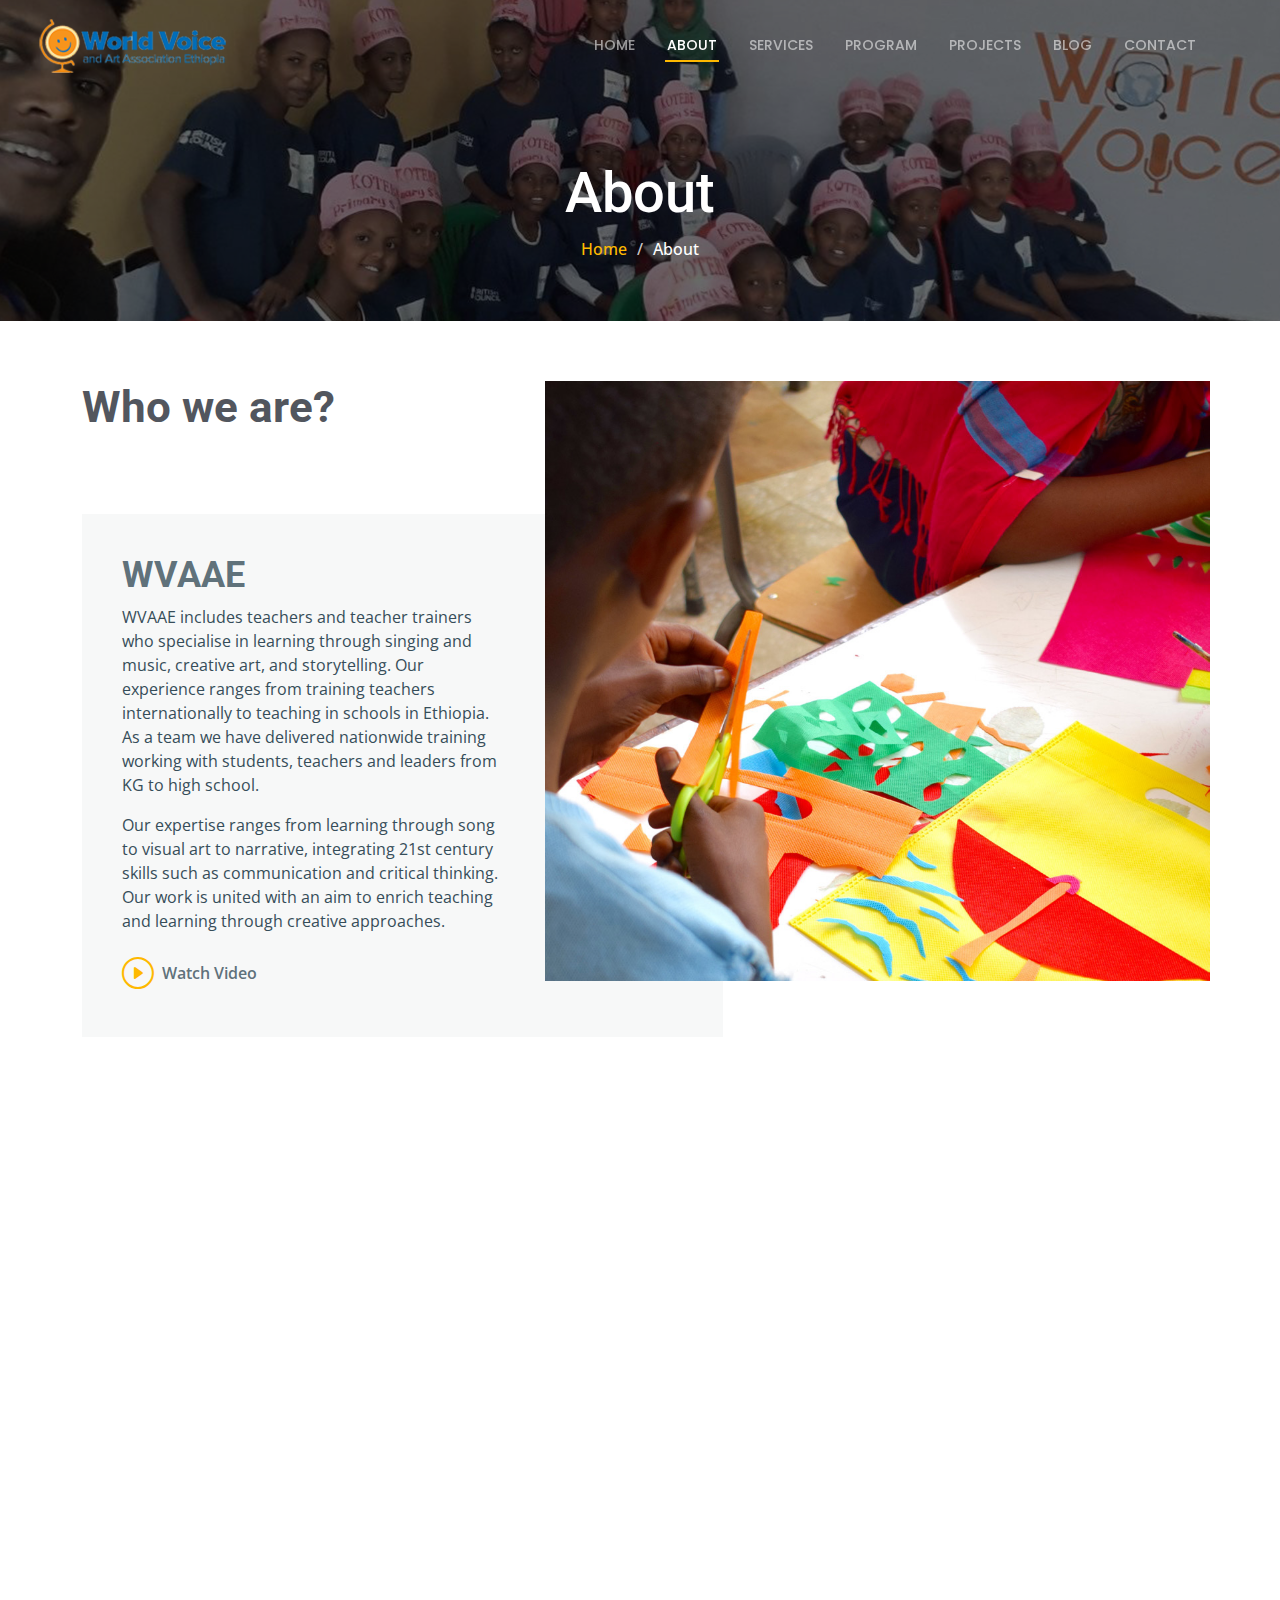
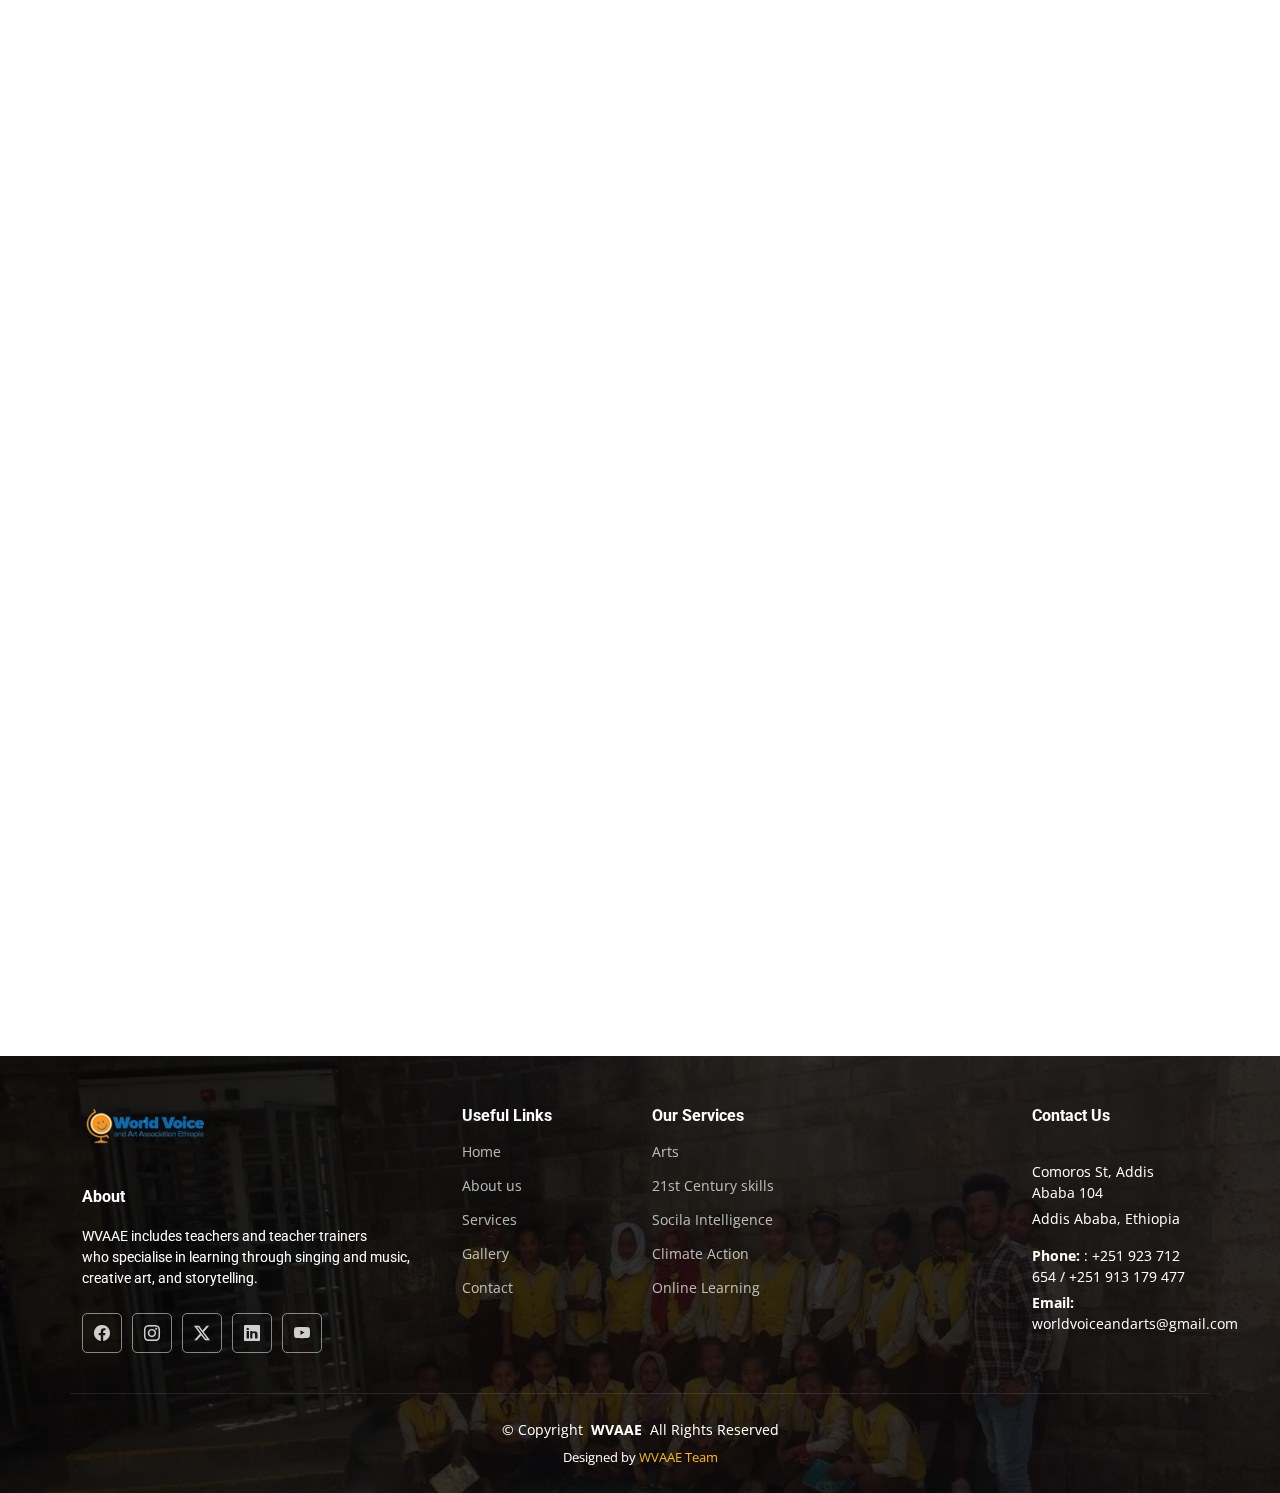
==== commit a705be8e: "Merge branch 'main' of https://github.com/Tewobsta-sa/worldvoice" ====
--- a/about.html
+++ b/about.html
@@ -38,7 +38,7 @@
 
       <a href="index.html" class="logo d-flex align-items-center">
         <!-- Uncomment the line below if you also wish to use an image logo -->
-        <img src="assets/img/logo.png" alt="" style="width:100px;height:100px;">
+        <img src="assets/img/logo.png" alt="" style="width:100px;height:100px; transform: scale(2)">
         <!--<h1 class="sitename">UpConstruction</h1> <span>.</span>-->
       </a>
 
@@ -386,126 +386,6 @@
 
     </section><!-- /Team Section -->
 
-    <!-- Testimonials Section -->
-    <section id="testimonials" class="testimonials section">
-
-      <!-- Section Title -->
-      <div class="container section-title" data-aos="fade-up">
-        <h2>Testimonials</h2>
-        <p>What They said about us</p>
-      </div><!-- End Section Title -->
-
-      <div class="container" data-aos="fade-up" data-aos-delay="100">
-
-        <div class="swiper init-swiper">
-          <script type="application/json" class="swiper-config">
-            {
-              "loop": true,
-              "speed": 600,
-              "autoplay": {
-                "delay": 5000
-              },
-              "slidesPerView": "auto",
-              "pagination": {
-                "el": ".swiper-pagination",
-                "type": "bullets",
-                "clickable": true
-              },
-              "breakpoints": {
-                "320": {
-                  "slidesPerView": 1,
-                  "spaceBetween": 40
-                },
-                "1200": {
-                  "slidesPerView": 2,
-                  "spaceBetween": 20
-                }
-              }
-            }
-          </script>
-          <div class="swiper-wrapper">
-
-            <div class="swiper-slide">
-              <div class="testimonial-wrap">
-                <div class="testimonial-item">
-                  <img src="assets/img/testimonials/testimonials-1.jpg" class="testimonial-img" alt="">
-                  <h3>Senbetu Fejo</h3>
-                  <h4>English Teacher &amp; Adama, Ethiopia</h4>
-                  <div class="stars">
-                    <i class="bi bi-star-fill"></i><i class="bi bi-star-fill"></i><i class="bi bi-star-fill"></i><i class="bi bi-star-fill"></i><i class="bi bi-star-fill"></i>
-                  </div>
-                  <p>
-                    <i class="bi bi-quote quote-icon-left"></i>
-                    <span>After the training, if we attend the courses, I think it will help us help our students. The training will also help us update our skills.</span>
-                    <i class="bi bi-quote quote-icon-right"></i>
-                  </p>
-                </div>
-              </div>
-            </div><!-- End testimonial item -->
-
-            <div class="swiper-slide">
-              <div class="testimonial-wrap">
-                <div class="testimonial-item">
-                  <img src="assets/img/testimonials/testimonials-2.jpg" class="testimonial-img" alt="">
-                  <h3>Wesenyelesh Wube</h3>
-                  <h4>English teacher Adama, Ethiopia</h4>
-                  <div class="stars">
-                    <i class="bi bi-star-fill"></i><i class="bi bi-star-fill"></i><i class="bi bi-star-fill"></i><i class="bi bi-star-fill"></i><i class="bi bi-star-fill"></i>
-                  </div>
-                  <p>
-                    <i class="bi bi-quote quote-icon-left"></i>
-                    <span>My weakness as a teacher is that I don’t use technology enough. Now from this training I can use digital resources to improve all my skills in the classroom.</span>
-                    <i class="bi bi-quote quote-icon-right"></i>
-                  </p>
-                </div>
-              </div>
-            </div><!-- End testimonial item -->
-
-            <div class="swiper-slide">
-              <div class="testimonial-wrap">
-                <div class="testimonial-item">
-                  <img src="assets/img/testimonials/testimonials-3.jpg" class="testimonial-img" alt="">
-                  <h3>Getu Sime</h3>
-                  <h4>English Teacher Adama, Ethiopia</h4>
-                  <div class="stars">
-                    <i class="bi bi-star-fill"></i><i class="bi bi-star-fill"></i><i class="bi bi-star-fill"></i><i class="bi bi-star-fill"></i><i class="bi bi-star-fill"></i>
-                  </div>
-                  <p>
-                    <i class="bi bi-quote quote-icon-left"></i>
-                    <span>I think I can get a better understanding of teaching English as a foreign language. If I develop my competence, the benefit is for my students.</span>
-                    <i class="bi bi-quote quote-icon-right"></i>
-                  </p>
-                </div>
-              </div>
-            </div><!-- End testimonial item -->
-          
-            <div class="swiper-slide">
-              <div class="testimonial-wrap">
-                <div class="testimonial-item">
-                  <img src="assets/img/testimonials/testimonials-4.jpg" class="testimonial-img" alt="">
-                  <h3>Seada Abader</h3>
-                  <h4>English Teacher Adama, Ethiopiar</h4>
-                  <div class="stars">
-                    <i class="bi bi-star-fill"></i><i class="bi bi-star-fill"></i><i class="bi bi-star-fill"></i><i class="bi bi-star-fill"></i><i class="bi bi-star-fill"></i>
-                  </div>
-                  <p>
-                    <i class="bi bi-quote quote-icon-left"></i>
-                    <span>This is my profession so I want to develop my skills and my language too. I want to become a fluent speaker so I can become a better teacher.</span>
-                    <i class="bi bi-quote quote-icon-right"></i>
-                  </p>
-                </div>
-              </div>
-            </div><!-- End testimonial item -->
-
-           
-
-          </div>
-          <div class="swiper-pagination"></div>
-        </div>
-
-      </div>
-
-    </section><!-- /Testimonials Section -->
 
   </main>
 
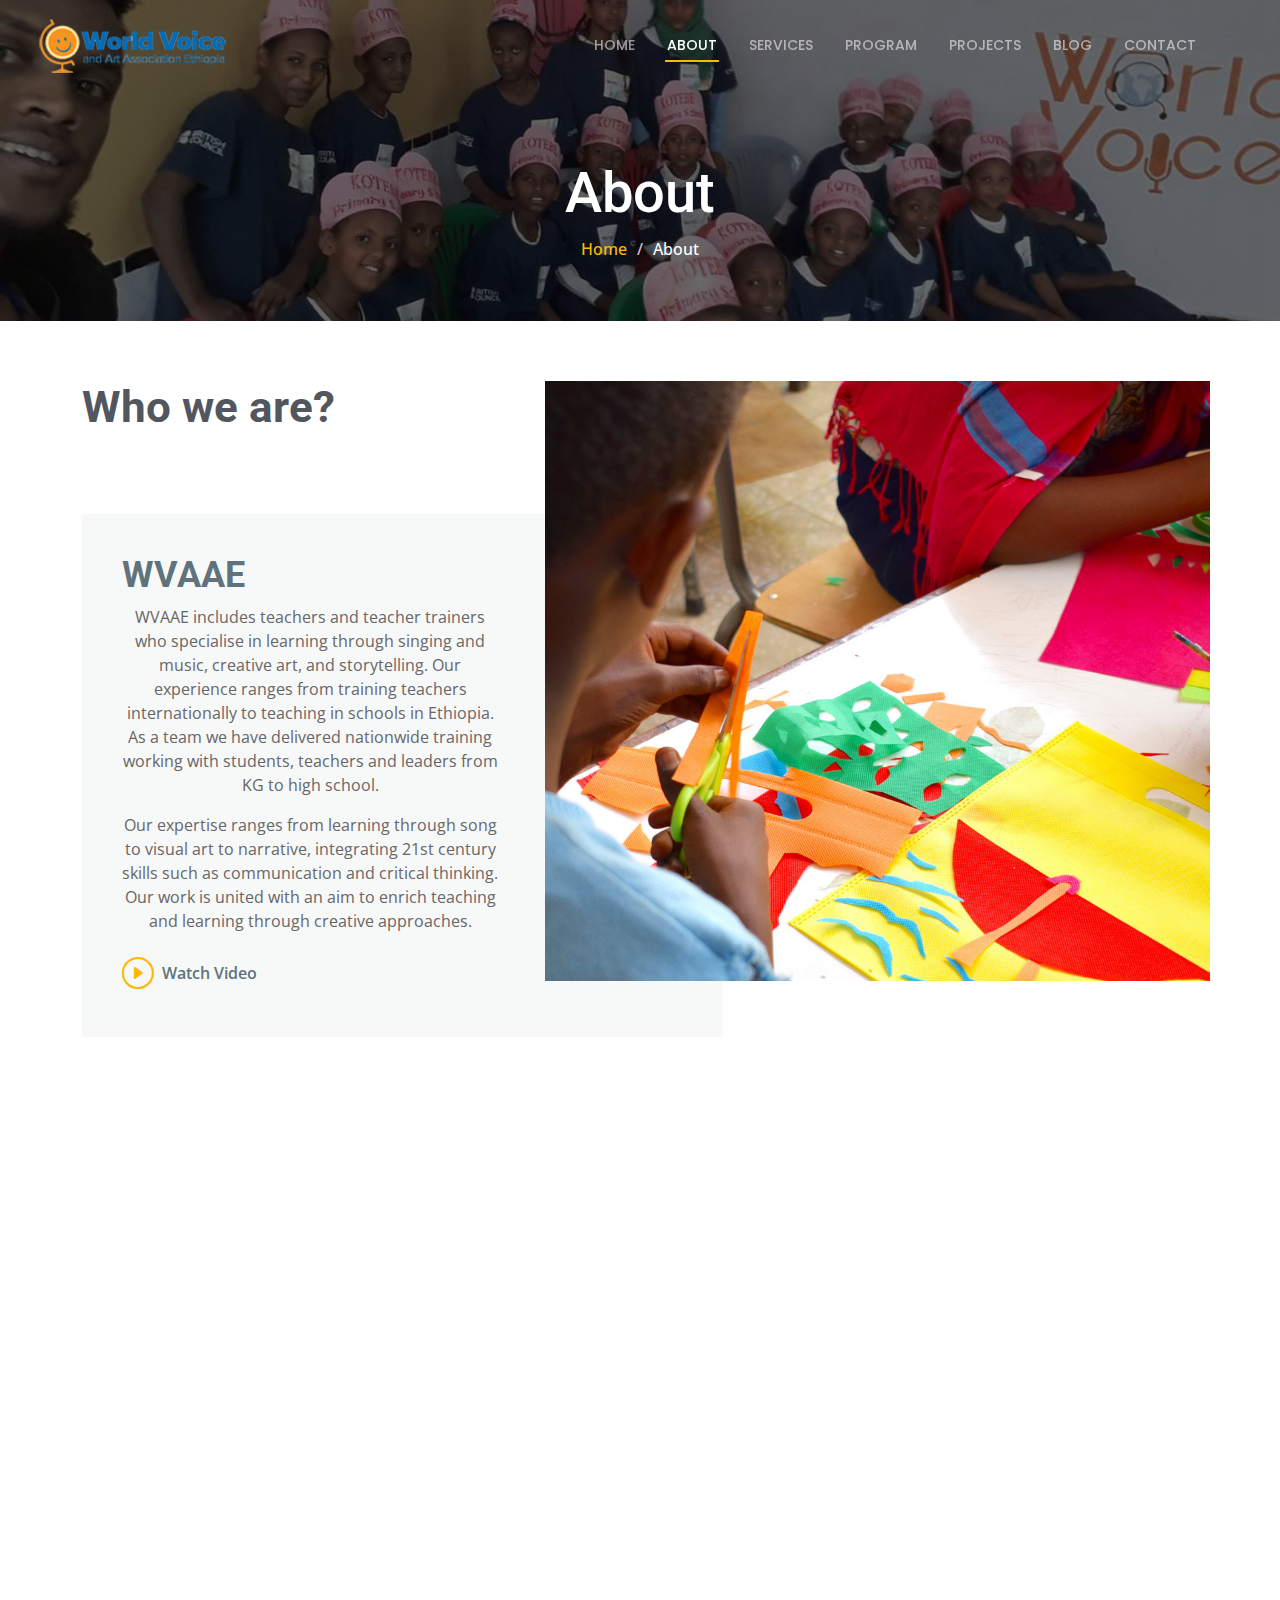
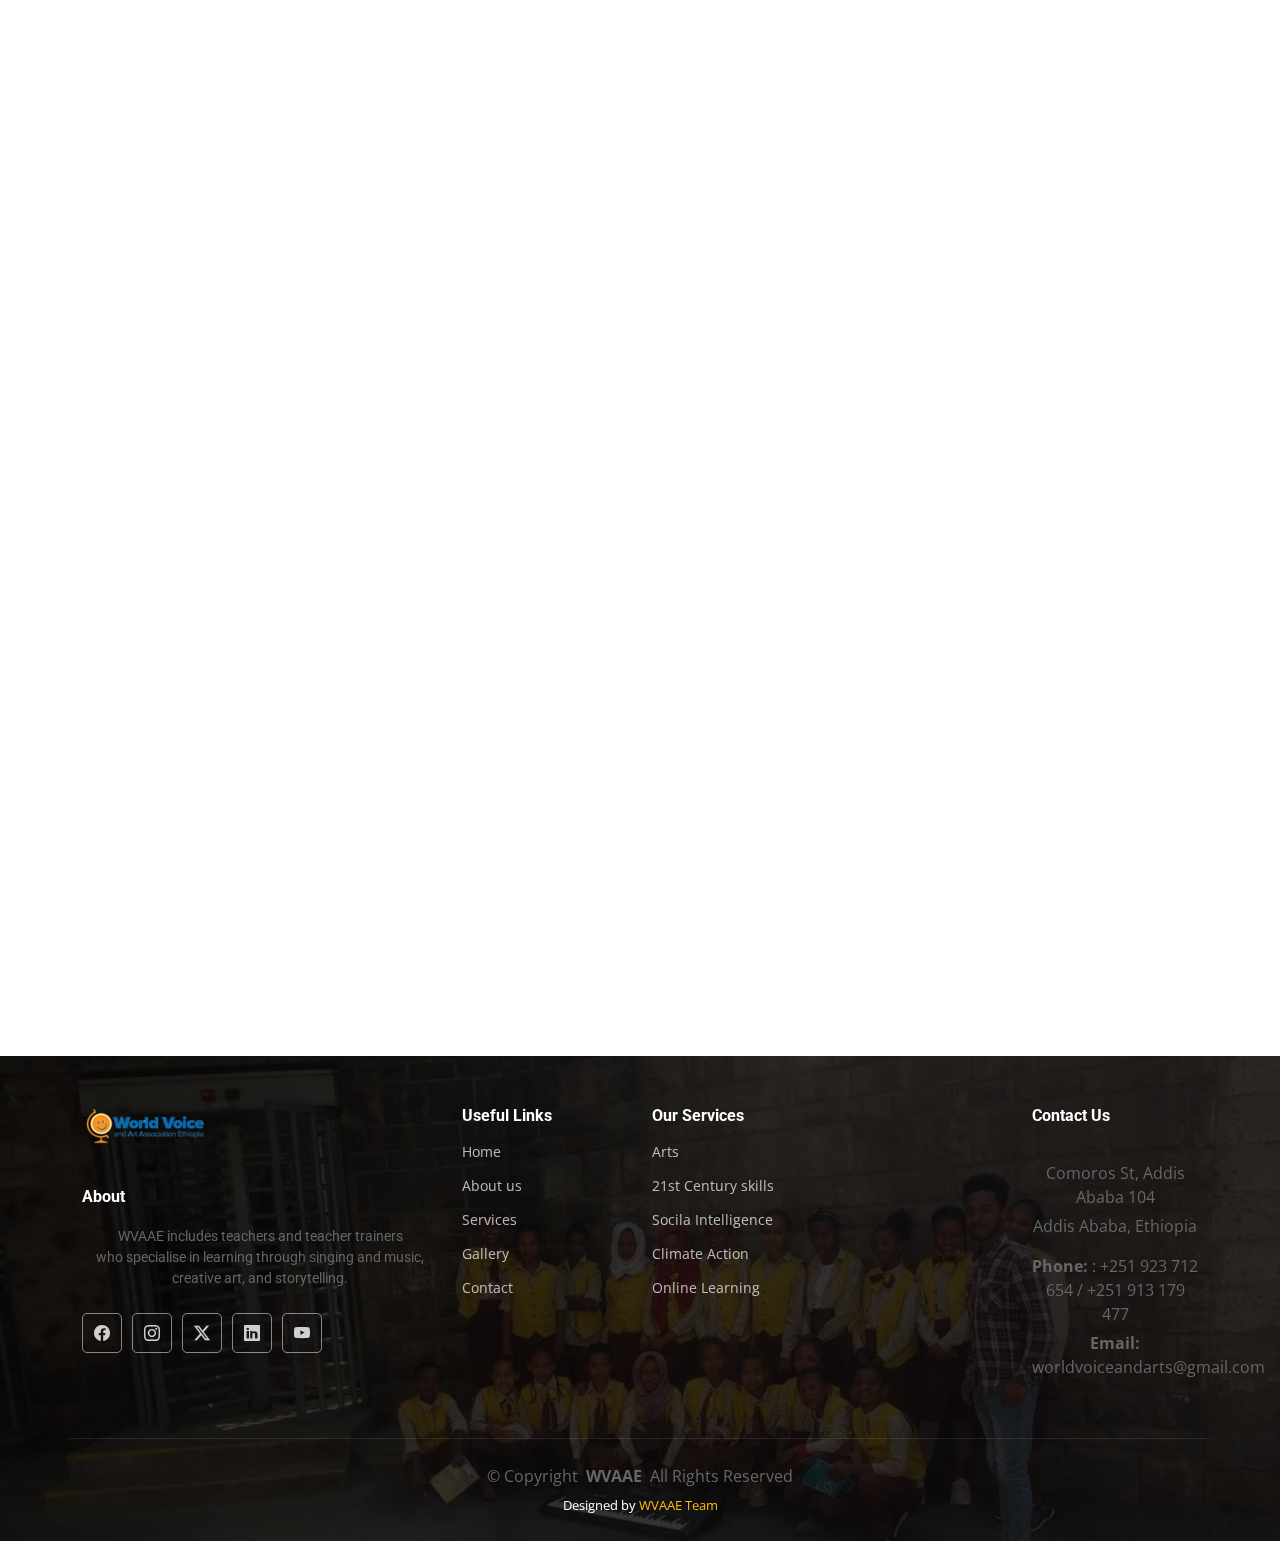
==== commit a58390f3: "some edits on services pages" ====
--- a/about.html
+++ b/about.html
@@ -50,7 +50,7 @@
           <li><a href="program.html" >program</a></li>
           <li><a href="projects.html">Projects</a></li>
           <li><a href="blog.php">Blog</a></li>
-          <!--<li><a href="blog.html">Gallery</a></li>-->
+          <!--<li><a href="blog.php">Gallery</a></li>-->
           <li><a href="contact.html">Contact</a></li>
         </ul>  
         <i class="mobile-nav-toggle d-xl-none bi bi-list"></i>
@@ -416,7 +416,7 @@
             <li><a href="index.html">Home</a></li>
             <li><a href="about.html">About us</a></li>
             <li><a href="services.html">Services</a></li>
-            <li><a href="blog.html">Gallery</a></li>
+            <li><a href="blog.php">Gallery</a></li>
             <li><a href="contact.html">Contact</a></li>
           </ul>
         </div>
@@ -456,7 +456,7 @@
         <!-- You can delete the links only if you've purchased the pro version. -->
         <!-- Licensing information: https://bootstrapmade.com/license/ -->
         <!-- Purchase the pro version with working PHP/AJAX contact form: [buy-url] -->
-        Designed by <a href="https://bootstrapmade.com/">WVAAE Team</a>
+        Designed by <a href=# >WVAAE Team</a>
       </div>
     </div>
 
--- a/assets/css/main.css
+++ b/assets/css/main.css
@@ -2992,4 +2992,105 @@
   .posts {
       grid-template-columns: 1fr;
   }
-}+}
+
+/*services the last part*/
+  .noContainer {
+  max-width: 1200px;
+  margin: 0 auto;
+  padding: 20px;
+}
+
+.component-section h2 {
+  margin-bottom: 20px;
+  font-size: 28px;
+  text-align: center;
+  color: #333;
+}
+
+p {
+  text-align: center;
+  font-size: 16px;
+  color: #666;
+}
+
+.icon-list {
+  list-style-type: none; 
+  display: grid;
+  grid-template-columns: repeat(auto-fit, minmax(200px, 1fr));
+  gap: 20px;
+  padding: 0;
+  margin-top: 20px;
+}
+
+.icon-container {
+  display: flex;
+  flex-direction: column;
+  align-items: center;
+  justify-content: center;
+  padding: 20px 10px;
+  text-align: center;
+  cursor: pointer;
+  transition: transform 0.3s ease;
+  height: 200px;
+}
+
+.icon-container:hover {
+  transform: translateY(-5px);
+}
+
+.icon-container i {
+  font-size: 48px;
+  color: #007bff;
+  margin-bottom: 10px;
+}
+
+.icon-title {
+  font-weight: bold;
+  font-size: 16px;
+  color: #333;
+  margin-top: 10px;
+}
+
+.floating-details {
+  display: none;
+  position: fixed;
+  top: 50%;
+  left: 50%;
+  transform: translate(-50%, -50%);
+  background: white;
+  padding: 30px;
+  border: 1px solid #ddd;
+  box-shadow: 0px 8px 16px rgba(0, 0, 0, 0.2);
+  z-index: 9999;
+  max-width: 400px;
+  width: 80%;
+  text-align: center;
+  border-radius: 12px;
+}
+
+.floating-details h4 {
+  margin-bottom: 10px;
+  font-size: 20px;
+  color: var(--accent-color);
+}
+
+.floating-details p {
+  font-size: 16px;
+  color: #666;
+  text-align: justify;
+}
+
+.floating-details .close {
+  position: absolute;
+  top: 10px;
+  right: 15px;
+  font-size: 24px;
+  font-weight: bold;
+  cursor: pointer;
+  color: #888;
+}
+
+.floating-details .close:hover {
+  color: red;
+}
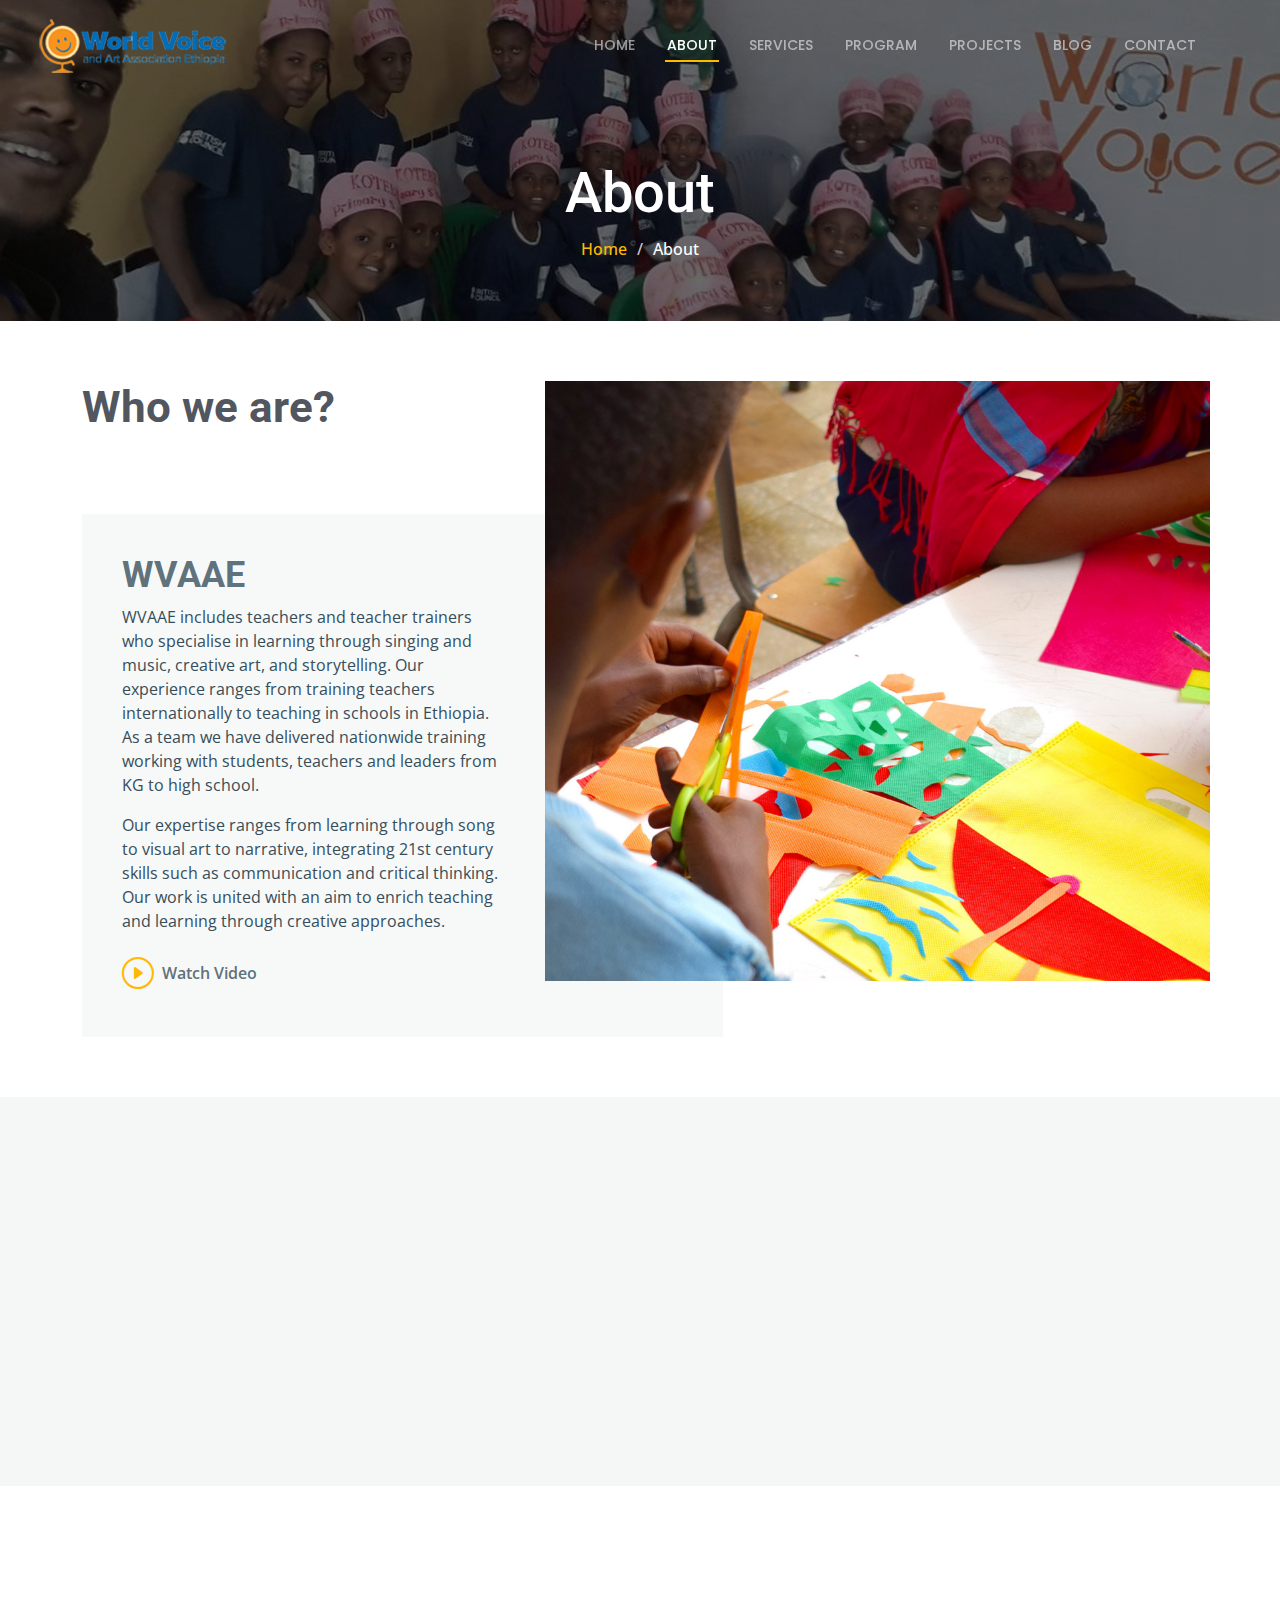
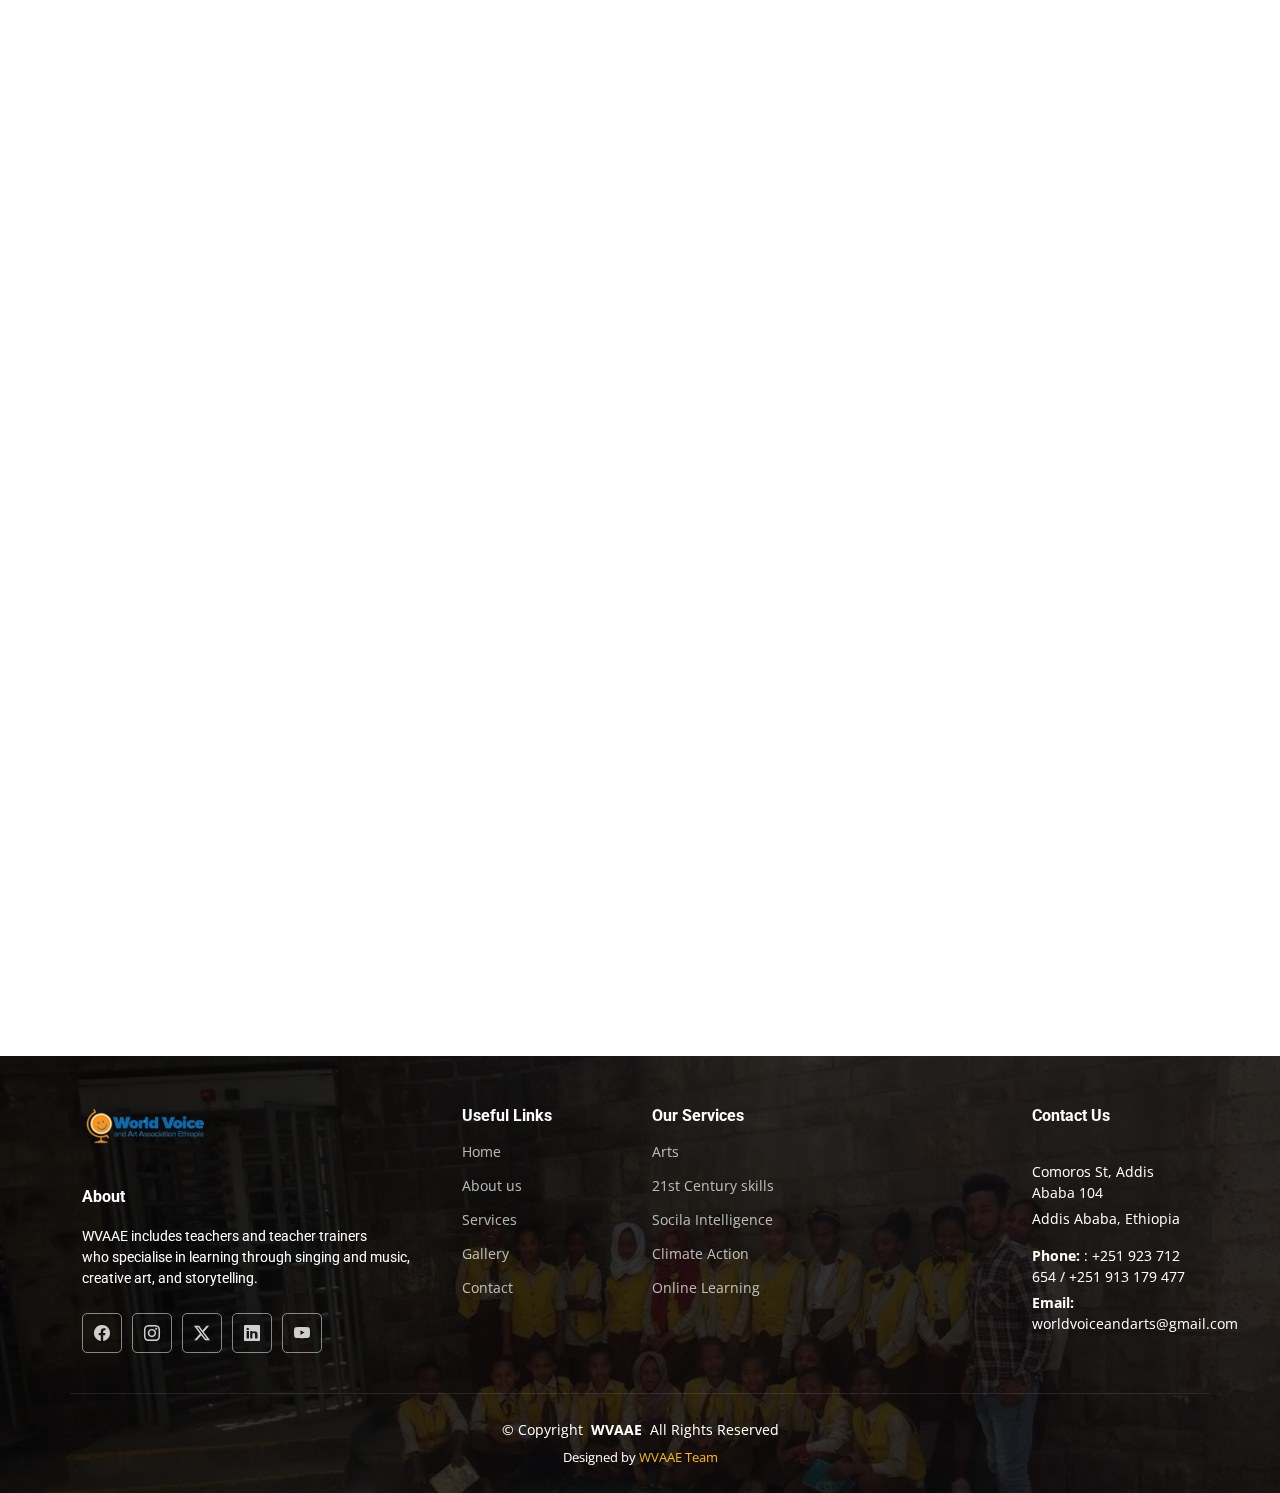
==== commit fde408a9: "ss" ====
--- a/about.html
+++ b/about.html
@@ -125,7 +125,7 @@
     </section><!-- /About Section -->
 
     <!-- Stats Counter Section -->
-    <section id="stats-counter" class="stats-counter section">
+    <section id="stats-counter" class="stats-counter section light-background">
 
       <!-- Section Title -->
       <div class="container section-title" data-aos="fade-up">
@@ -224,7 +224,7 @@
     </section><!-- /Alt Services Section -->
 
     <!-- Alt Services 2 Section -->
-    <section id="alt-services-2" class="alt-services-2 section">
+    <section id="alt-services-2" class="alt-services-2 section ">
 
       <div class="container">
 
--- a/assets/css/main.css
+++ b/assets/css/main.css
@@ -2993,104 +2993,3 @@
       grid-template-columns: 1fr;
   }
 }
-
-/*services the last part*/
-  .noContainer {
-  max-width: 1200px;
-  margin: 0 auto;
-  padding: 20px;
-}
-
-.component-section h2 {
-  margin-bottom: 20px;
-  font-size: 28px;
-  text-align: center;
-  color: #333;
-}
-
-p {
-  text-align: center;
-  font-size: 16px;
-  color: #666;
-}
-
-.icon-list {
-  list-style-type: none; 
-  display: grid;
-  grid-template-columns: repeat(auto-fit, minmax(200px, 1fr));
-  gap: 20px;
-  padding: 0;
-  margin-top: 20px;
-}
-
-.icon-container {
-  display: flex;
-  flex-direction: column;
-  align-items: center;
-  justify-content: center;
-  padding: 20px 10px;
-  text-align: center;
-  cursor: pointer;
-  transition: transform 0.3s ease;
-  height: 200px;
-}
-
-.icon-container:hover {
-  transform: translateY(-5px);
-}
-
-.icon-container i {
-  font-size: 48px;
-  color: #007bff;
-  margin-bottom: 10px;
-}
-
-.icon-title {
-  font-weight: bold;
-  font-size: 16px;
-  color: #333;
-  margin-top: 10px;
-}
-
-.floating-details {
-  display: none;
-  position: fixed;
-  top: 50%;
-  left: 50%;
-  transform: translate(-50%, -50%);
-  background: white;
-  padding: 30px;
-  border: 1px solid #ddd;
-  box-shadow: 0px 8px 16px rgba(0, 0, 0, 0.2);
-  z-index: 9999;
-  max-width: 400px;
-  width: 80%;
-  text-align: center;
-  border-radius: 12px;
-}
-
-.floating-details h4 {
-  margin-bottom: 10px;
-  font-size: 20px;
-  color: var(--accent-color);
-}
-
-.floating-details p {
-  font-size: 16px;
-  color: #666;
-  text-align: justify;
-}
-
-.floating-details .close {
-  position: absolute;
-  top: 10px;
-  right: 15px;
-  font-size: 24px;
-  font-weight: bold;
-  cursor: pointer;
-  color: #888;
-}
-
-.floating-details .close:hover {
-  color: red;
-}
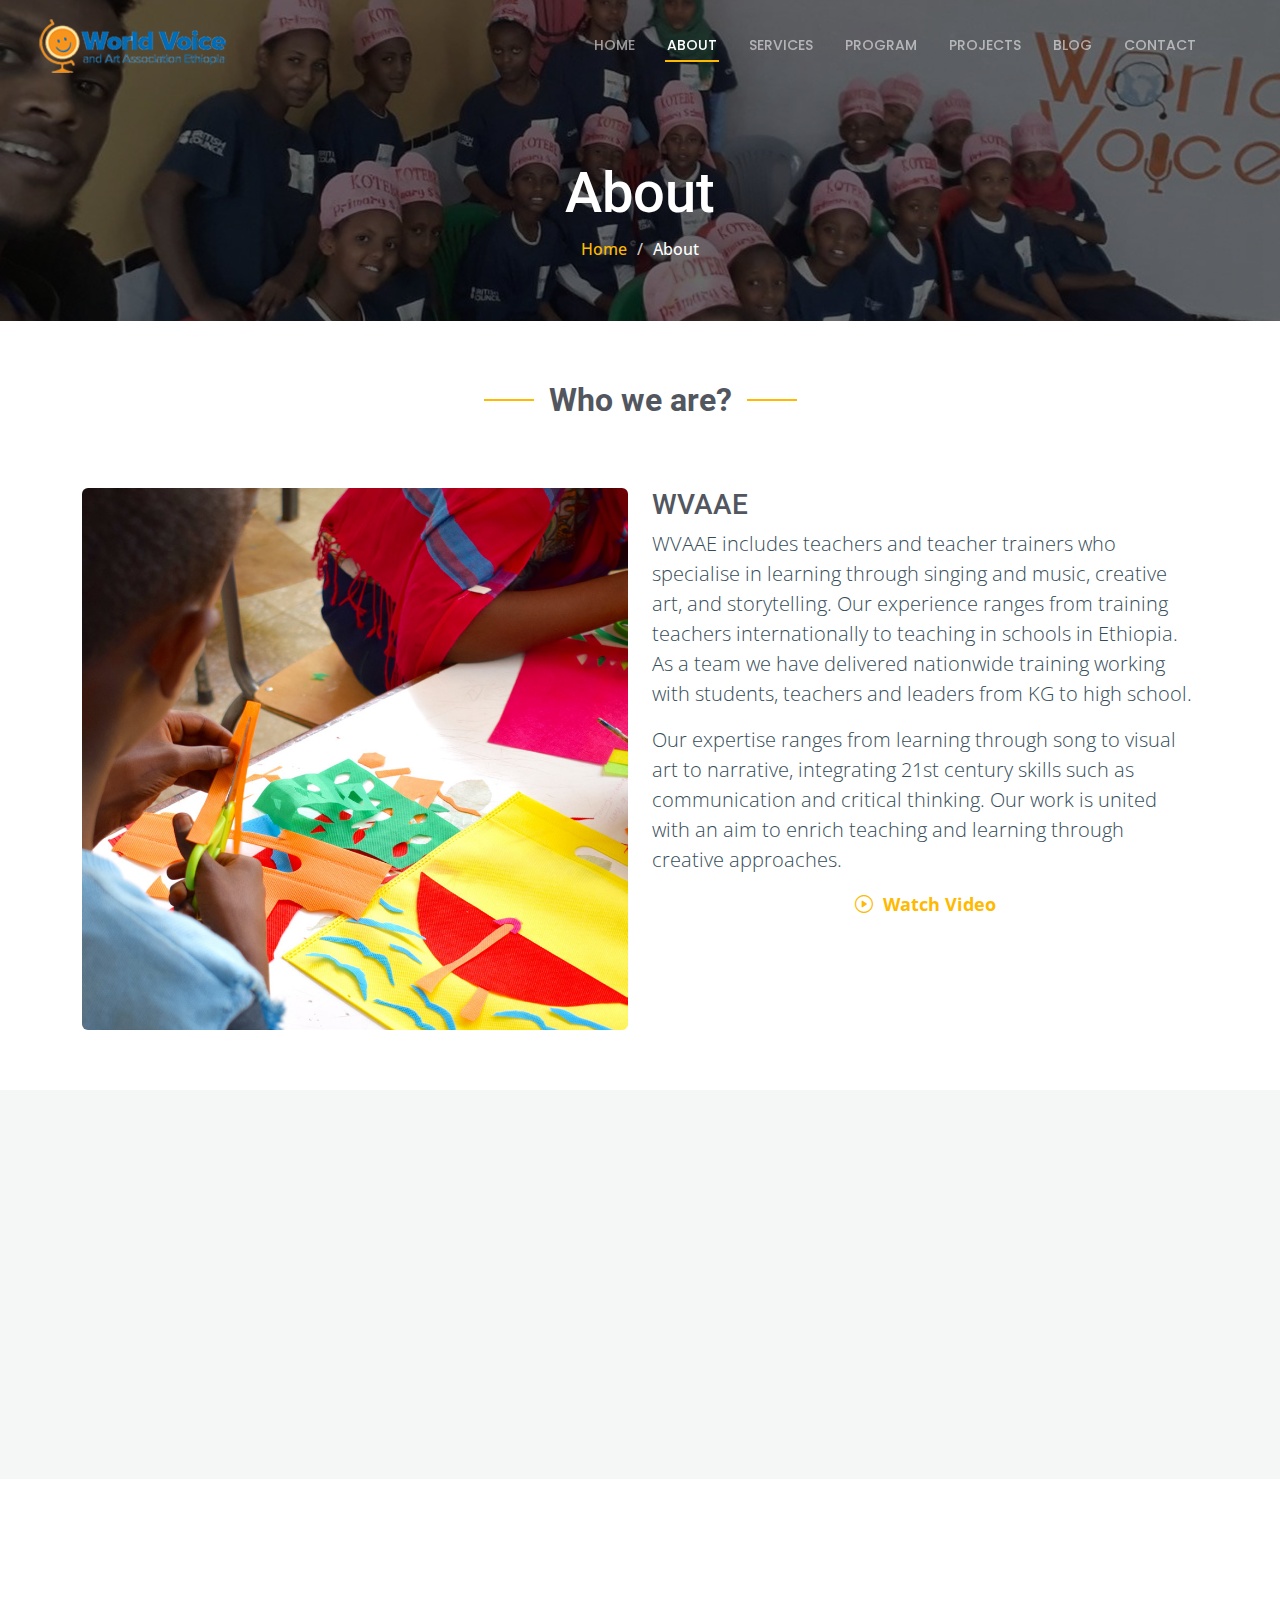
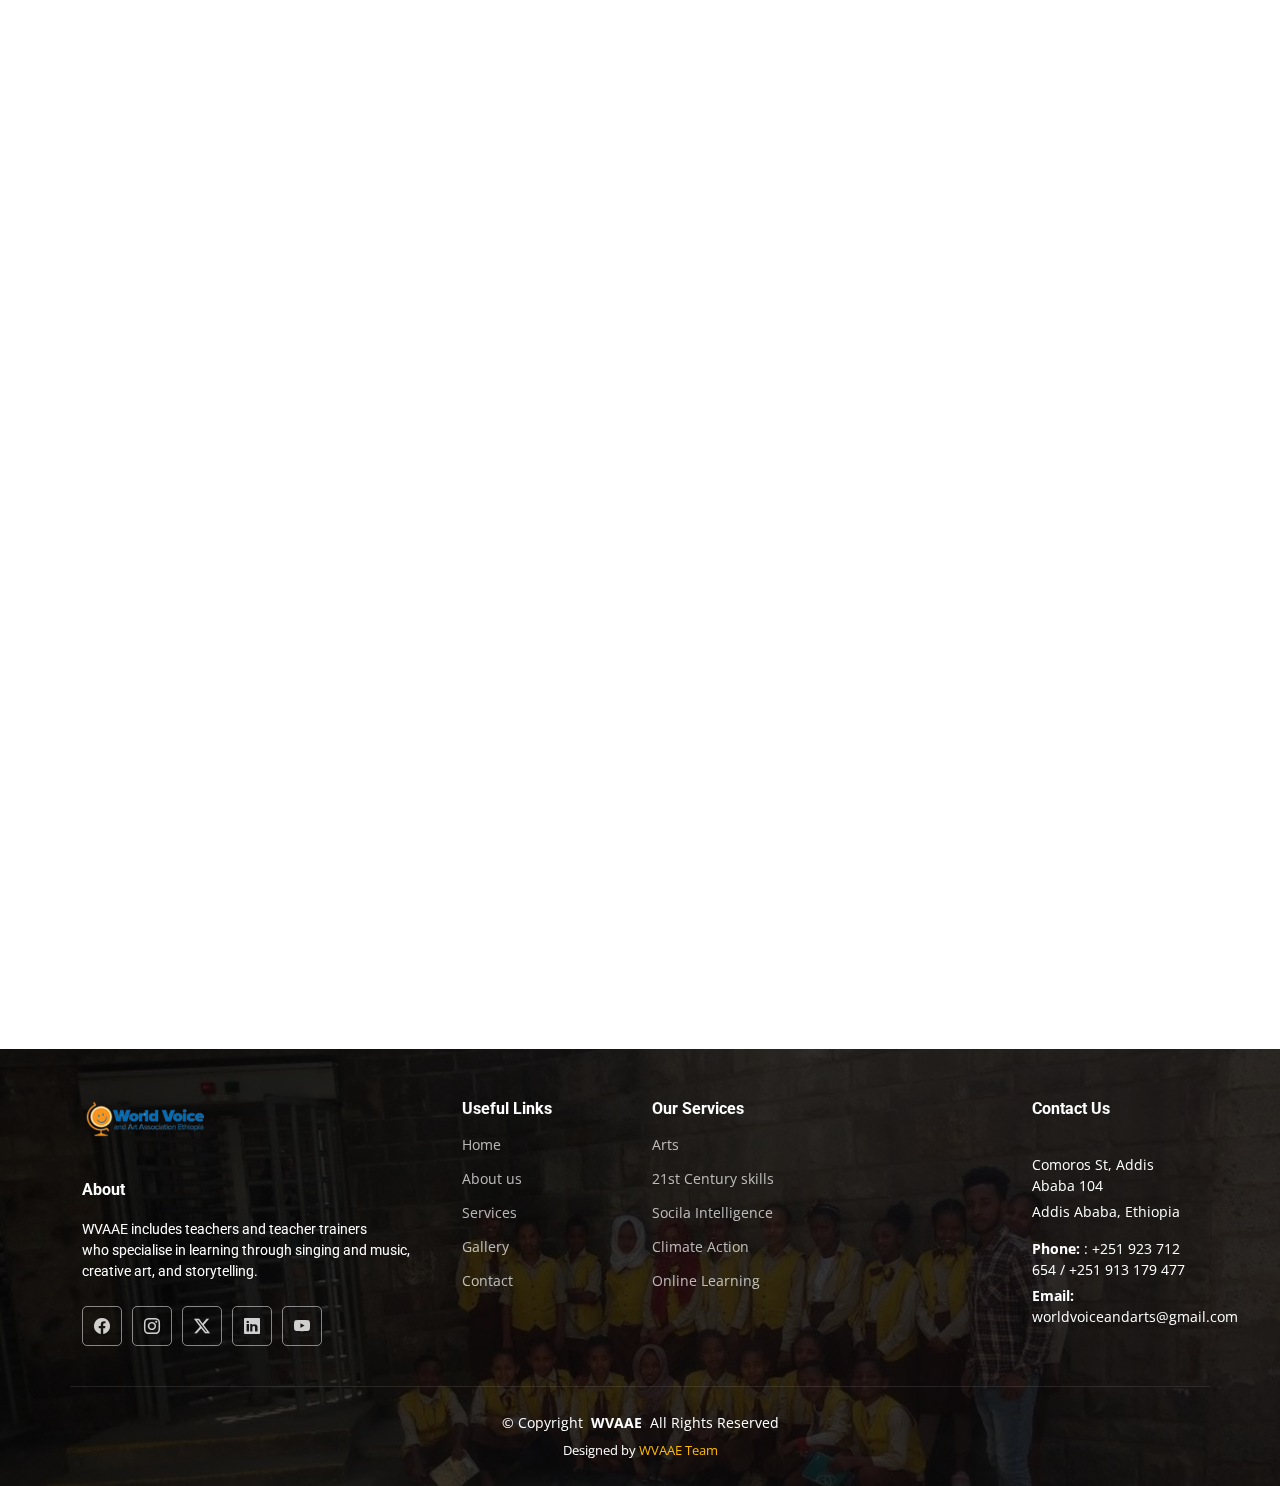
==== commit 1d94e15e: "LAST" ====
--- a/about.html
+++ b/about.html
@@ -27,6 +27,40 @@
 
   <!-- Main CSS File -->
   <link href="assets/css/main.css" rel="stylesheet">
+  <style>
+   .watch-video {
+    display: flex;
+    align-items: center;
+    gap: 10px;
+    font-size: 18px;
+    font-weight: bold;
+    color: #feb900;
+    text-decoration: none;
+}
+
+.watch-video .circle {
+    width: 50px;
+    height: 50px;
+    background-color: #feb900;
+    border-radius: 50%;
+    display: flex;
+    justify-content: center;
+    align-items: center;
+    box-shadow: 0 0 10px rgba(0, 0, 0, 0.2);
+    transition: transform 0.3s ease-in-out;
+}
+
+.watch-video .circle:hover {
+    transform: scale(1.1);
+}
+
+.watch-video .circle::before {
+    content: "▶";
+    font-size: 24px;
+    color: white;
+}
+
+  </style>
 
  
 </head>
@@ -75,54 +109,37 @@
     </div><!-- End Page Title -->
 
     <!-- About Section -->
-    <section id="about" class="about section">
-
-      <div class="container">
-
-        <div class="row position-relative">
-
-          <div class="col-lg-7 about-img" data-aos="zoom-out" data-aos-delay="200"><img src="assets/img/about.jpg"></div>
-
-          <div class="col-lg-7" data-aos="fade-up" data-aos-delay="100">
-            <h2 class="inner-title">Who we are?</h2>
-            <div class="our-story">
-              <!--<h4>Est 1988</h4>-->
+
+    <section class="section" >
+      <div class="container" data-aos="fade-up">
+        <div class="section-title">
+          <h2>Who we are?</h2>
+        </div>
+  
+        <!-- Program Overview -->
+        <div class="program-overview" data-aos="fade-up" data-aos-delay="100">
+          <div class="row">
+            <div class="col-lg-6 tit">
+              <img src="assets/img/about.jpg" alt="Digital Scout Program" class="img-fluid rounded">
+            </div>
+            <div class="col-lg-6 ">
               <h3>WVAAE</h3>
-              <p>WVAAE includes teachers and teacher
-                trainers who specialise in learning
-                through singing and music, creative art,
-                and storytelling. Our experience ranges
-                from training teachers internationally to
-                teaching in schools in Ethiopia. As a
-                team we have delivered nationwide
-                training working with students, teachers
-                and leaders from KG to high school.</p>
-              <!--<ul>
-                <li><i class="bi bi-check-circle"></i> <span>Ullamco laboris nisi ut aliquip ex ea commo</span></li>
-                <li><i class="bi bi-check-circle"></i> <span>Duis aute irure dolor in reprehenderit in</span></li>
-                <li><i class="bi bi-check-circle"></i> <span>Ullamco laboris nisi ut aliquip ex ea</span></li>
-              </ul>-->
-              <p> Our
-                expertise ranges from learning through
-                song to visual art to narrative,
-                integrating 21st century skills such as
-                communication and critical thinking.
-                Our work is united with an aim to enrich
-                teaching and learning through creative
-                approaches.</p>
-
-              <div class="watch-video d-flex align-items-center position-relative">
+              <p class="lead">
+                WVAAE includes teachers and teacher trainers who specialise in learning through singing and music, creative art, and storytelling. Our experience ranges from training teachers internationally to teaching in schools in Ethiopia. As a team we have delivered nationwide training working with students, teachers and leaders from KG to high school.
+              </p>
+              <p class="lead">
+                Our expertise ranges from learning through song to visual art to narrative, integrating 21st century skills such as communication and critical thinking. Our work is united with an aim to enrich teaching and learning through creative approaches.
+              </p>
+              <div class="watch-video d-flex align-items-center justify-content-center position-relative mt-3">
                 <i class="bi bi-play-circle"></i>
                 <a href="https://www.youtube.com/watch?v=vJl0YEpzEnM&t=8s" class="glightbox stretched-link">Watch Video</a>
               </div>
             </div>
           </div>
-
-        </div>
-
-      </div>
-
-    </section><!-- /About Section -->
+        </div><!-- End Program Overview -->
+      </section>
+
+        <!-- /About Section -->
 
     <!-- Stats Counter Section -->
     <section id="stats-counter" class="stats-counter section light-background">
